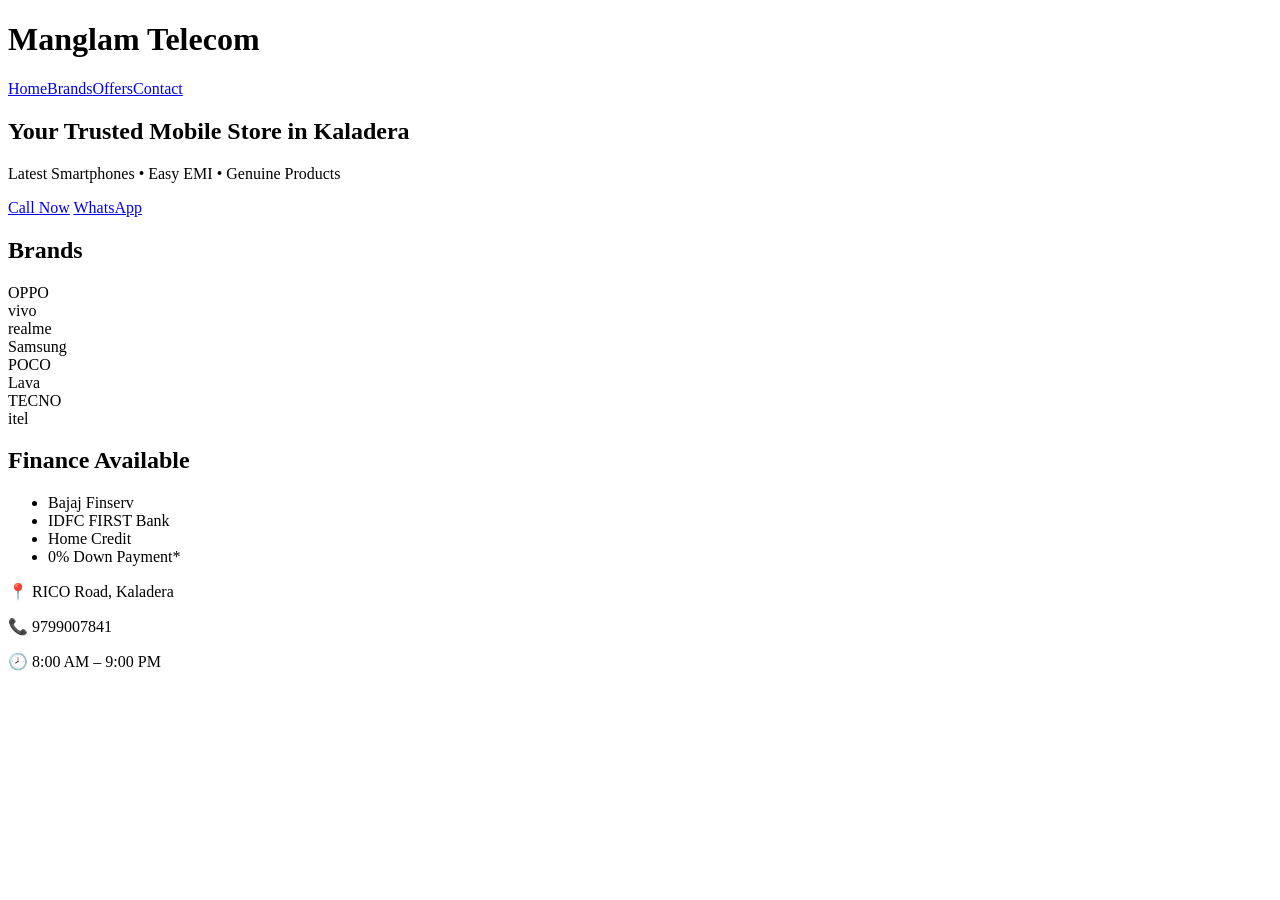
==== index.html @ 3c42e81b "Add files via upload" ====
<!DOCTYPE html>
<html lang="en"><head><meta charset="UTF-8"><meta name="viewport" content="width=device-width,initial-scale=1">
<title>Manglam Telecom</title>
<link rel="stylesheet" href="css/style.css"></head>
<body>
<header><h1>Manglam Telecom</h1>
<nav><a href="#">Home</a><a href="#">Brands</a><a href="#">Offers</a><a href="#">Contact</a></nav>
</header>
<section class="hero">
<h2>Your Trusted Mobile Store in Kaladera</h2>
<p>Latest Smartphones • Easy EMI • Genuine Products</p>
<a class="btn" href="tel:+919799007841">Call Now</a>
<a class="btn wa" href="https://wa.me/919799007841">WhatsApp</a>
</section>

<section>
<h2>Brands</h2>
<div class="grid">
<div>OPPO</div><div>vivo</div><div>realme</div><div>Samsung</div>
<div>POCO</div><div>Lava</div><div>TECNO</div><div>itel</div>
</div>
</section>

<section>
<h2>Finance Available</h2>
<ul>
<li>Bajaj Finserv</li>
<li>IDFC FIRST Bank</li>
<li>Home Credit</li>
<li>0% Down Payment*</li>
</ul>
</section>

<footer>
<p>📍 RICO Road, Kaladera</p>
<p>📞 9799007841</p>
<p>🕗 8:00 AM – 9:00 PM</p>
</footer>
<script src="js/script.js"></script>
</body></html>
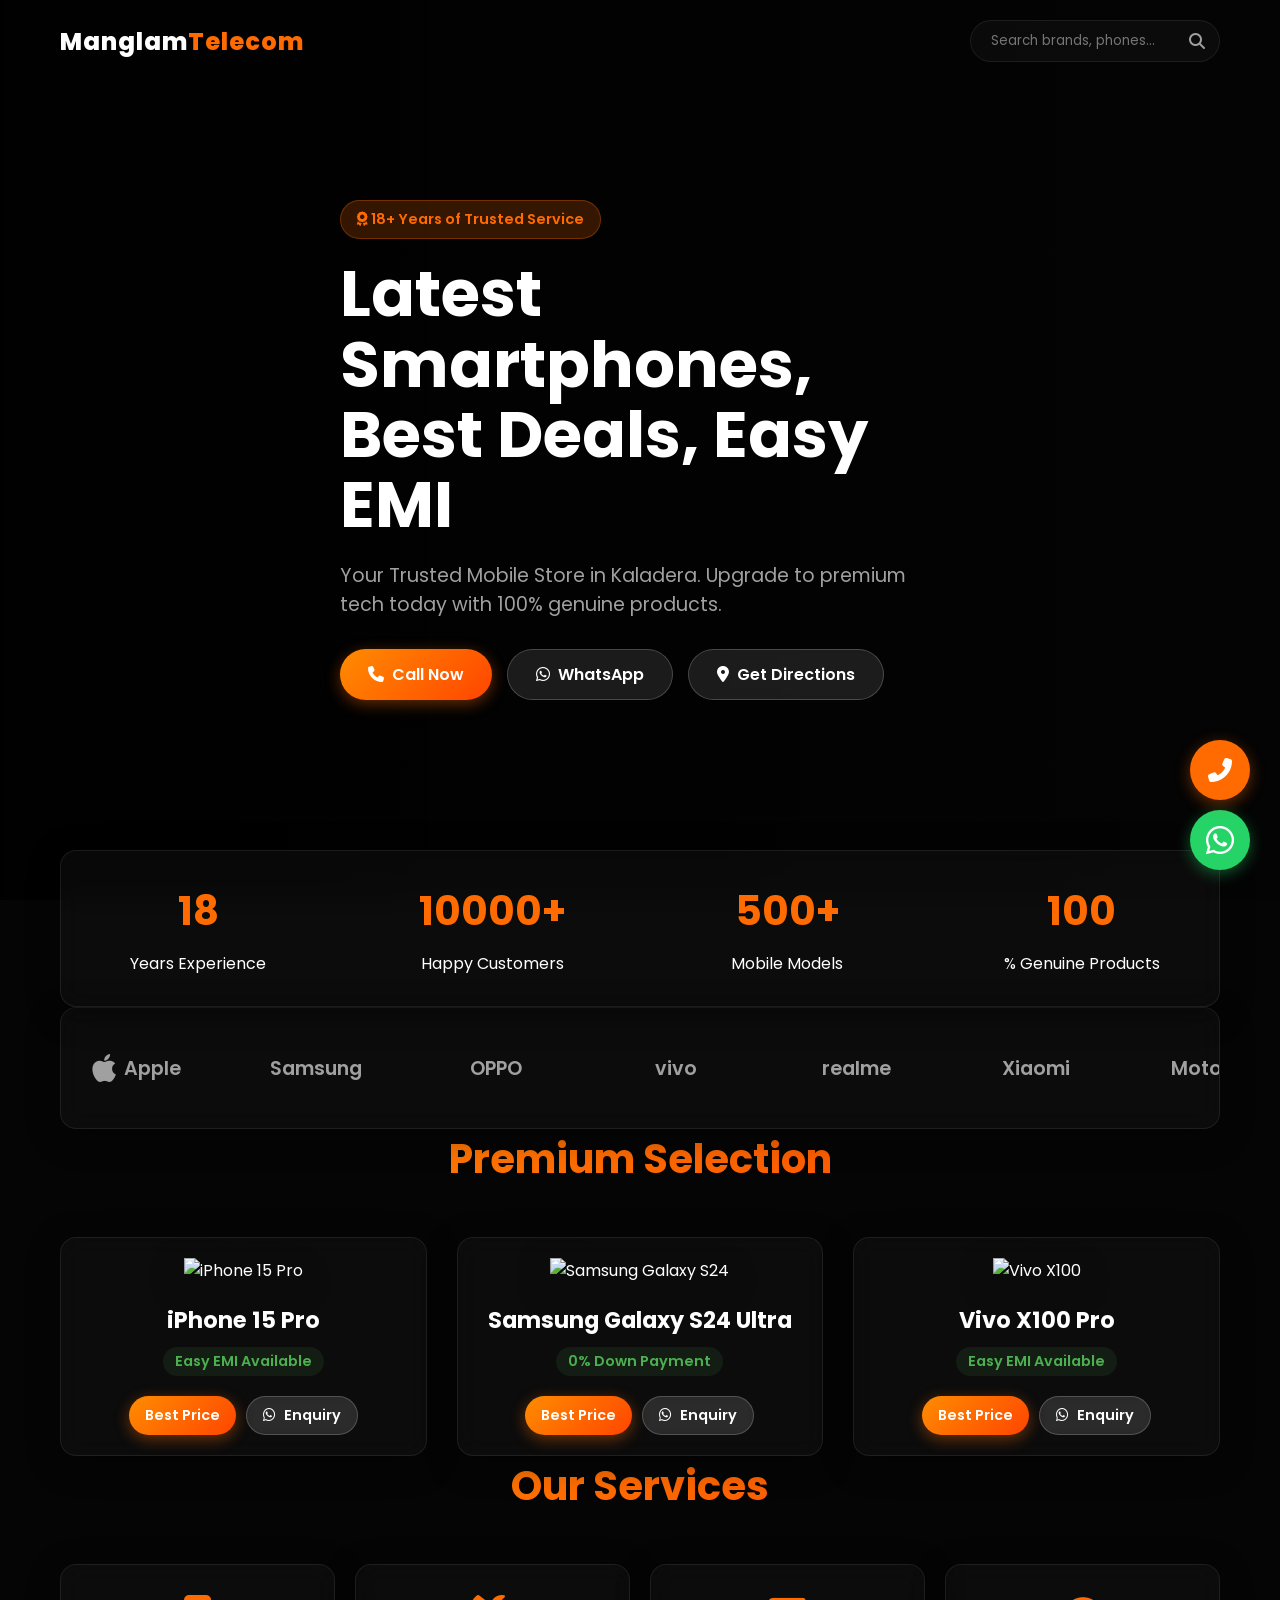
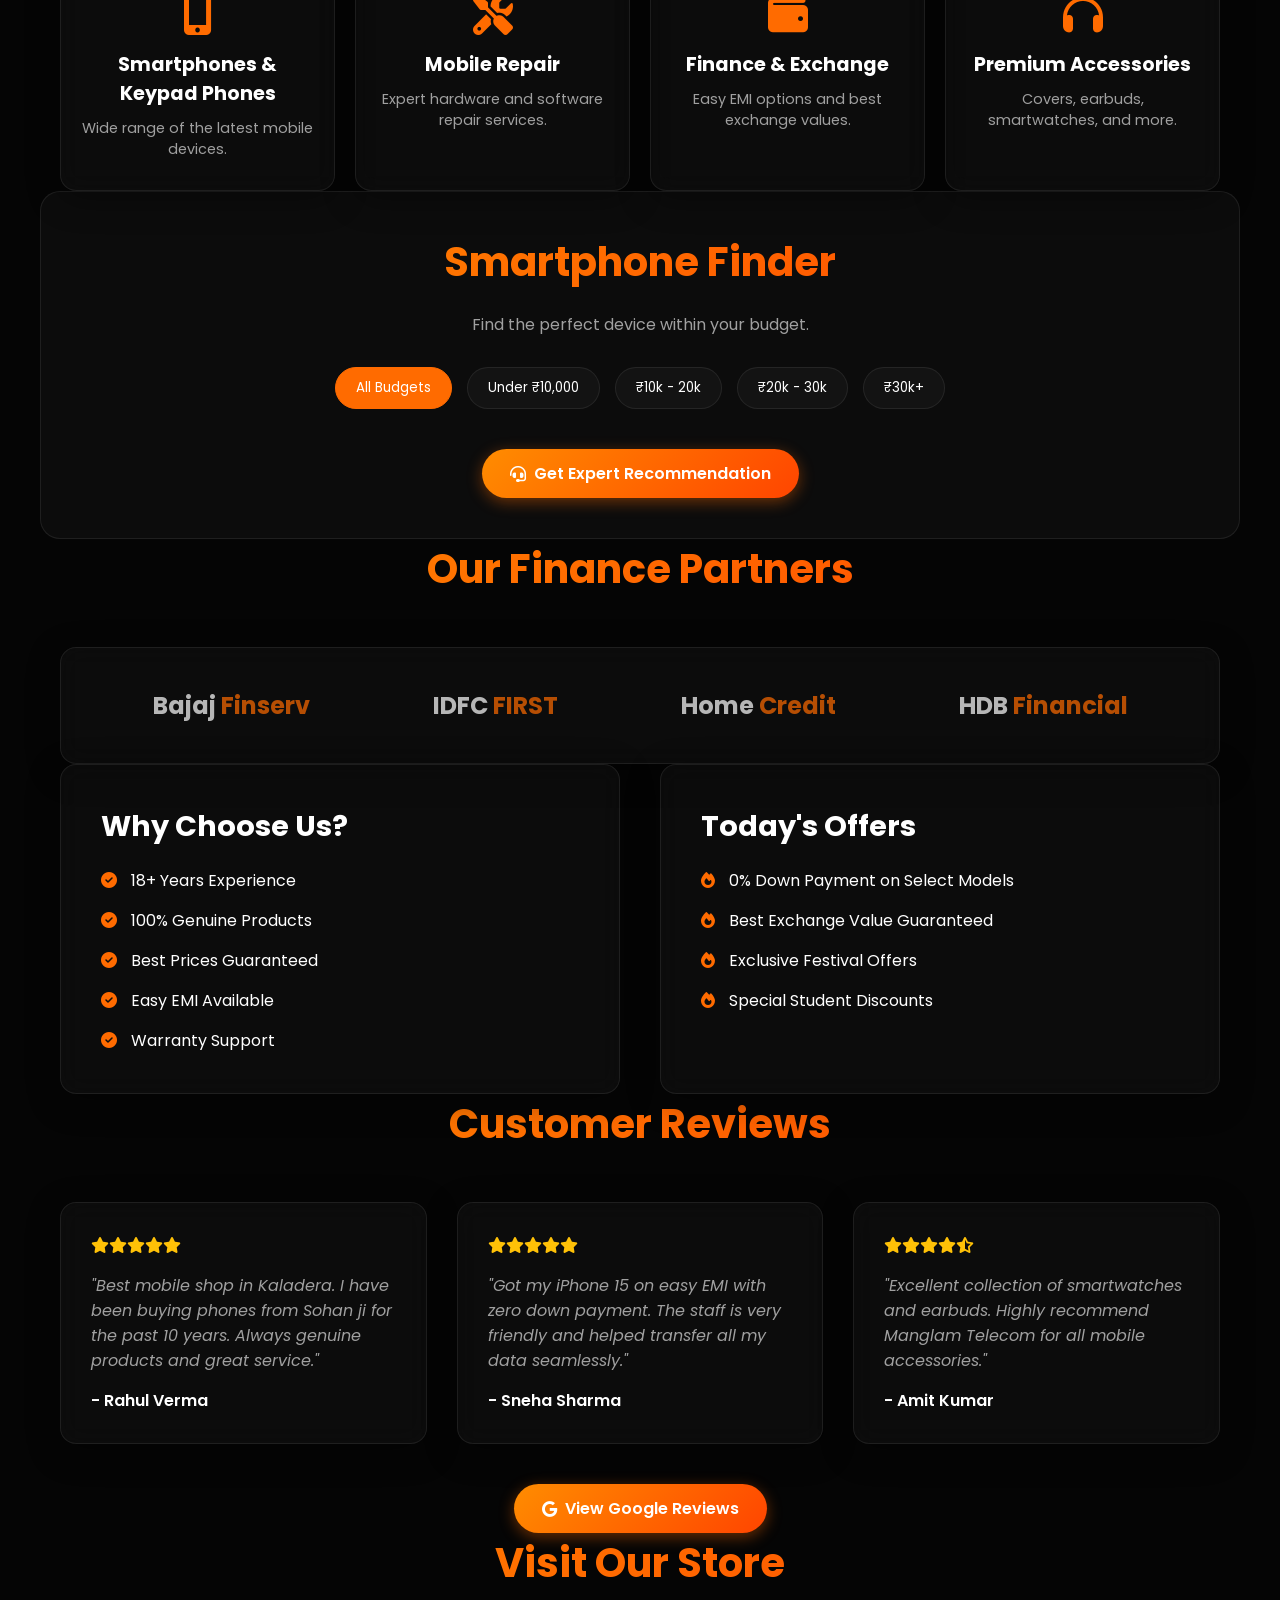
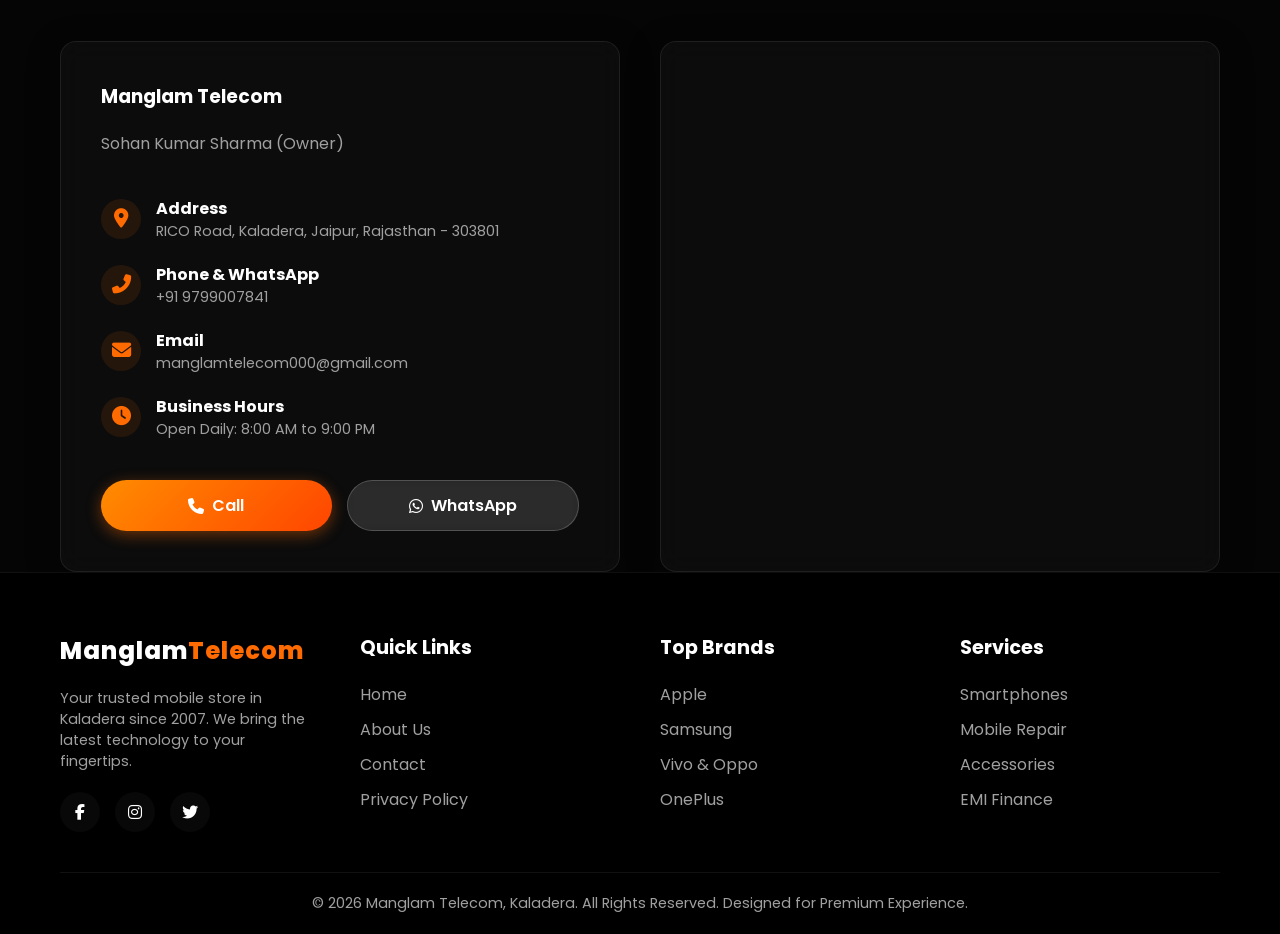
==== commit 8d34ec4a: "Add files via upload" ====
--- a/index.html
+++ b/index.html
@@ -1,40 +1,780 @@
 <!DOCTYPE html>
-<html lang="en"><head><meta charset="UTF-8"><meta name="viewport" content="width=device-width,initial-scale=1">
-<title>Manglam Telecom</title>
-<link rel="stylesheet" href="css/style.css"></head>
+<html lang="en">
+<head>
+    <meta charset="UTF-8">
+    <meta name="viewport" content="width=device-width, initial-scale=1.0">
+    <meta name="description" content="Manglam Telecom - Your Trusted Mobile Store in Kaladera. Serving customers for 18+ years. Get the latest smartphones, best deals, easy EMI, and expert repairs.">
+    <meta name="keywords" content="Mobile Store Kaladera, Manglam Telecom, Buy Phones Jaipur, EMI Mobile Kaladera, Mobile Accessories, Mobile Repair, Sohan Kumar Sharma">
+    <meta name="author" content="Manglam Telecom">
+    <meta property="og:title" content="Manglam Telecom | Premium Mobile Store in Kaladera">
+    <meta property="og:description" content="18+ Years of Trusted Service. Latest Smartphones, Best Deals, Easy EMI.">
+    <meta property="og:type" content="website">
+    
+    <title>Manglam Telecom | Your Trusted Mobile Store in Kaladera</title>
+
+    <!-- Google Fonts -->
+    <link href="https://fonts.googleapis.com/css2?family=Poppins:wght@300;400;500;600;700;800&display=swap" rel="stylesheet">
+    
+    <!-- Font Awesome for Icons -->
+    <link rel="stylesheet" href="https://cdnjs.cloudflare.com/ajax/libs/font-awesome/6.4.0/css/all.min.css">
+
+    <!-- Schema Markup for SEO -->
+    <script type="application/ld+json">
+    {
+      "@context": "https://schema.org",
+      "@type": "MobilePhoneStore",
+      "name": "Manglam Telecom",
+      "image": "",
+      "@id": "",
+      "url": "",
+      "telephone": "+919799007841",
+      "address": {
+        "@type": "PostalAddress",
+        "streetAddress": "RICO Road, Kaladera",
+        "addressLocality": "Jaipur",
+        "addressRegion": "Rajasthan",
+        "postalCode": "303801",
+        "addressCountry": "IN"
+      },
+      "openingHoursSpecification": {
+        "@type": "OpeningHoursSpecification",
+        "dayOfWeek": ["Monday", "Tuesday", "Wednesday", "Thursday", "Friday", "Saturday", "Sunday"],
+        "opens": "08:00",
+        "closes": "21:00"
+      },
+      "founder": "Sohan Kumar Sharma",
+      "foundingDate": "2007"
+    }
+    </script>
+
+    <style>
+        /* CSS Variables */
+        :root {
+            --bg-color: #050505;
+            --bg-gradient: linear-gradient(135deg, #0f0f0f, #050505);
+            --primary: #ff6b00;
+            --primary-gradient: linear-gradient(135deg, #ff8c00, #ff4500);
+            --text-light: #ffffff;
+            --text-muted: #a0a0a0;
+            --glass-bg: rgba(255, 255, 255, 0.03);
+            --glass-border: rgba(255, 255, 255, 0.08);
+            --glass-shadow: 0 8px 32px 0 rgba(0, 0, 0, 0.37);
+            --transition: all 0.3s ease;
+        }
+
+        /* Reset & Base Styles */
+        * {
+            margin: 0;
+            padding: 0;
+            box-sizing: border-box;
+            font-family: 'Poppins', sans-serif;
+            scroll-behavior: smooth;
+        }
+
+        body {
+            background: var(--bg-color);
+            color: var(--text-light);
+            overflow-x: hidden;
+        }
+
+        a { text-decoration: none; color: inherit; }
+        ul { list-style: none; }
+
+        /* Typography */
+        h1, h2, h3 { font-weight: 700; }
+        .section-title {
+            text-align: center;
+            font-size: 2.5rem;
+            margin-bottom: 3rem;
+            background: var(--primary-gradient);
+            -webkit-background-clip: text;
+            -webkit-text-fill-color: transparent;
+        }
+
+        /* Reusable Components */
+        .glass {
+            background: var(--glass-bg);
+            backdrop-filter: blur(12px);
+            -webkit-backdrop-filter: blur(12px);
+            border: 1px solid var(--glass-border);
+            border-radius: 16px;
+            box-shadow: var(--glass-shadow);
+        }
+
+        .btn {
+            display: inline-flex;
+            align-items: center;
+            justify-content: center;
+            gap: 8px;
+            padding: 12px 28px;
+            border-radius: 50px;
+            font-weight: 600;
+            transition: var(--transition);
+            cursor: pointer;
+            border: none;
+            font-size: 1rem;
+        }
+
+        .btn-primary {
+            background: var(--primary-gradient);
+            color: #fff;
+            box-shadow: 0 4px 15px rgba(255, 107, 0, 0.4);
+        }
+
+        .btn-primary:hover {
+            transform: translateY(-2px);
+            box-shadow: 0 6px 20px rgba(255, 107, 0, 0.6);
+        }
+
+        .btn-glass {
+            background: rgba(255,255,255,0.1);
+            color: #fff;
+            border: 1px solid rgba(255,255,255,0.2);
+            backdrop-filter: blur(5px);
+        }
+
+        .btn-glass:hover {
+            background: rgba(255,255,255,0.2);
+        }
+
+        .container {
+            max-width: 1200px;
+            margin: 0 auto;
+            padding: 0 20px;
+        }
+
+        section { padding: 80px 0; }
+
+        /* Loading Screen */
+        #loader {
+            position: fixed;
+            top: 0; left: 0; width: 100%; height: 100%;
+            background: var(--bg-color);
+            display: flex;
+            justify-content: center;
+            align-items: center;
+            z-index: 9999;
+            transition: opacity 0.5s;
+        }
+        .spinner {
+            width: 50px; height: 50px;
+            border: 5px solid rgba(255, 107, 0, 0.2);
+            border-top-color: var(--primary);
+            border-radius: 50%;
+            animation: spin 1s linear infinite;
+        }
+        @keyframes spin { 100% { transform: rotate(360deg); } }
+
+        /* Navigation */
+        header {
+            position: fixed;
+            top: 0; width: 100%;
+            z-index: 1000;
+            transition: var(--transition);
+            padding: 20px 0;
+        }
+        header.scrolled {
+            background: rgba(5, 5, 5, 0.85);
+            backdrop-filter: blur(15px);
+            padding: 15px 0;
+            border-bottom: 1px solid var(--glass-border);
+        }
+        .nav-container {
+            display: flex;
+            justify-content: space-between;
+            align-items: center;
+        }
+        .logo {
+            font-size: 1.5rem;
+            font-weight: 800;
+            letter-spacing: 1px;
+            color: #fff;
+        }
+        .logo span { color: var(--primary); }
+        .search-bar {
+            position: relative;
+            display: flex;
+            align-items: center;
+        }
+        .search-bar input {
+            background: var(--glass-bg);
+            border: 1px solid var(--glass-border);
+            color: #fff;
+            padding: 10px 20px;
+            border-radius: 50px;
+            width: 250px;
+            outline: none;
+        }
+        .search-bar i {
+            position: absolute;
+            right: 15px;
+            color: var(--text-muted);
+        }
+        
+        /* Hero Section */
+        #hero {
+            height: 100vh;
+            display: flex;
+            align-items: center;
+            position: relative;
+            background: url('https://images.unsplash.com/photo-1601784551446-20c9e07cd5d3?ixlib=rb-4.0.3&auto=format&fit=crop&w=1920&q=80') center/cover;
+        }
+        #hero::before {
+            content: '';
+            position: absolute;
+            top: 0; left: 0; width: 100%; height: 100%;
+            background: linear-gradient(90deg, rgba(0,0,0,0.9) 0%, rgba(0,0,0,0.6) 50%, rgba(0,0,0,0.2) 100%);
+        }
+        .hero-content {
+            position: relative;
+            z-index: 10;
+            max-width: 600px;
+        }
+        .badge {
+            display: inline-block;
+            background: rgba(255, 107, 0, 0.2);
+            color: var(--primary);
+            padding: 8px 16px;
+            border-radius: 50px;
+            font-size: 0.9rem;
+            font-weight: 600;
+            margin-bottom: 20px;
+            border: 1px solid rgba(255, 107, 0, 0.3);
+        }
+        .hero-content h1 {
+            font-size: 4rem;
+            line-height: 1.1;
+            margin-bottom: 20px;
+        }
+        .hero-content p {
+            font-size: 1.2rem;
+            color: var(--text-muted);
+            margin-bottom: 30px;
+        }
+        .hero-buttons { display: flex; gap: 15px; flex-wrap: wrap; }
+
+        /* Stats Section */
+        .stats-grid {
+            display: grid;
+            grid-template-columns: repeat(auto-fit, minmax(200px, 1fr));
+            gap: 20px;
+            margin-top: -50px;
+            position: relative;
+            z-index: 20;
+        }
+        .stat-card {
+            padding: 30px;
+            text-align: center;
+        }
+        .stat-card h3 {
+            font-size: 2.5rem;
+            color: var(--primary);
+            margin-bottom: 10px;
+        }
+        .stat-card p { font-size: 1rem; color: var(--text-light); }
+
+        /* Brands Section */
+        .brands-scroll {
+            display: flex;
+            overflow-x: auto;
+            gap: 30px;
+            padding: 20px 0;
+            scrollbar-width: none;
+        }
+        .brands-scroll::-webkit-scrollbar { display: none; }
+        .brand-item {
+            min-width: 150px;
+            height: 80px;
+            display: flex;
+            align-items: center;
+            justify-content: center;
+            font-size: 1.2rem;
+            font-weight: 600;
+            color: var(--text-muted);
+            transition: var(--transition);
+        }
+        .brand-item:hover { color: var(--primary); transform: scale(1.1); }
+
+        /* Featured Smartphones */
+        .product-grid {
+            display: grid;
+            grid-template-columns: repeat(auto-fit, minmax(280px, 1fr));
+            gap: 30px;
+        }
+        .product-card {
+            padding: 20px;
+            text-align: center;
+            transition: var(--transition);
+        }
+        .product-card:hover { transform: translateY(-10px); }
+        .product-img {
+            width: 100%;
+            height: 250px;
+            object-fit: contain;
+            margin-bottom: 20px;
+            filter: drop-shadow(0 10px 15px rgba(0,0,0,0.5));
+        }
+        .product-card h3 { font-size: 1.4rem; margin-bottom: 10px; }
+        .emi-badge {
+            color: #4caf50; font-size: 0.9rem; font-weight: 600;
+            background: rgba(76, 175, 80, 0.1);
+            padding: 4px 12px; border-radius: 50px; display: inline-block;
+            margin-bottom: 20px;
+        }
+        .product-actions { display: flex; gap: 10px; justify-content: center; }
+
+        /* General Grids (Accessories, Services, Offers, Why Us) */
+        .grid-4 { display: grid; grid-template-columns: repeat(auto-fit, minmax(250px, 1fr)); gap: 20px; }
+        .icon-card { padding: 30px 20px; text-align: center; }
+        .icon-card i { font-size: 2.5rem; color: var(--primary); margin-bottom: 15px; }
+        .icon-card h4 { font-size: 1.2rem; margin-bottom: 10px; }
+
+        /* Finance Partners */
+        .finance-logos { display: flex; justify-content: space-around; flex-wrap: wrap; gap: 20px; }
+        .finance-item { font-size: 1.5rem; font-weight: 700; color: #fff; opacity: 0.7; }
+        .finance-item span { color: var(--primary); }
+
+        /* Reviews */
+        .reviews-grid { display: grid; grid-template-columns: repeat(auto-fit, minmax(300px, 1fr)); gap: 30px; }
+        .review-card { padding: 30px; }
+        .stars { color: #ffc107; margin-bottom: 15px; }
+        .review-text { font-style: italic; color: var(--text-muted); margin-bottom: 15px; }
+        .reviewer { font-weight: 600; }
+
+        /* Smartphone Finder */
+        .finder-filters { display: flex; justify-content: center; gap: 15px; flex-wrap: wrap; margin-bottom: 40px; }
+        .filter-btn { padding: 10px 20px; border-radius: 50px; background: var(--glass-bg); border: 1px solid var(--glass-border); color: #fff; cursor: pointer; transition: var(--transition); }
+        .filter-btn:hover, .filter-btn.active { background: var(--primary); border-color: var(--primary); }
+
+        /* Contact & Map */
+        .contact-grid { display: grid; grid-template-columns: 1fr 1fr; gap: 40px; }
+        @media (max-width: 768px) { .contact-grid { grid-template-columns: 1fr; } }
+        .contact-info { display: flex; flex-direction: column; gap: 20px; }
+        .contact-item { display: flex; align-items: center; gap: 15px; }
+        .contact-item i { width: 40px; height: 40px; background: rgba(255,107,0,0.1); color: var(--primary); display: flex; align-items: center; justify-content: center; border-radius: 50%; font-size: 1.2rem; }
+        .map-container iframe { width: 100%; height: 100%; min-height: 300px; border-radius: 16px; border: none; }
+
+        /* Footer */
+        footer { background: #000; padding: 60px 0 20px; border-top: 1px solid #111; }
+        .footer-grid { display: grid; grid-template-columns: repeat(auto-fit, minmax(200px, 1fr)); gap: 40px; margin-bottom: 40px; }
+        .footer-col h4 { color: #fff; margin-bottom: 20px; font-size: 1.2rem; }
+        .footer-col ul { display: flex; flex-direction: column; gap: 10px; }
+        .footer-col ul li a { color: var(--text-muted); transition: var(--transition); }
+        .footer-col ul li a:hover { color: var(--primary); padding-left: 5px; }
+        .social-links { display: flex; gap: 15px; margin-top: 20px; }
+        .social-links a { width: 40px; height: 40px; border-radius: 50%; background: var(--glass-bg); display: flex; align-items: center; justify-content: center; transition: var(--transition); }
+        .social-links a:hover { background: var(--primary); color: #fff; }
+        .footer-bottom { text-align: center; color: var(--text-muted); padding-top: 20px; border-top: 1px solid #111; font-size: 0.9rem; }
+
+        /* Floating Buttons */
+        .floating-wa { position: fixed; bottom: 30px; right: 30px; background: #25D366; color: white; width: 60px; height: 60px; border-radius: 50%; display: flex; align-items: center; justify-content: center; font-size: 2rem; box-shadow: 0 4px 15px rgba(37, 211, 102, 0.4); z-index: 1000; transition: var(--transition); }
+        .floating-wa:hover { transform: scale(1.1); }
+        .floating-call { position: fixed; bottom: 100px; right: 30px; background: var(--primary); color: white; width: 60px; height: 60px; border-radius: 50%; display: flex; align-items: center; justify-content: center; font-size: 1.5rem; box-shadow: 0 4px 15px rgba(255, 107, 0, 0.4); z-index: 1000; transition: var(--transition); }
+        .floating-call:hover { transform: scale(1.1); }
+        .back-to-top { position: fixed; bottom: 30px; left: 30px; background: var(--glass-bg); backdrop-filter: blur(5px); border: 1px solid var(--glass-border); width: 50px; height: 50px; border-radius: 50%; display: flex; align-items: center; justify-content: center; color: #fff; cursor: pointer; z-index: 1000; opacity: 0; pointer-events: none; transition: var(--transition); }
+        .back-to-top.visible { opacity: 1; pointer-events: all; }
+
+        /* Responsive */
+        @media (max-width: 768px) {
+            .hero-content h1 { font-size: 2.5rem; }
+            .section-title { font-size: 2rem; }
+            .search-bar { display: none; }
+        }
+    </style>
+</head>
 <body>
-<header><h1>Manglam Telecom</h1>
-<nav><a href="#">Home</a><a href="#">Brands</a><a href="#">Offers</a><a href="#">Contact</a></nav>
-</header>
-<section class="hero">
-<h2>Your Trusted Mobile Store in Kaladera</h2>
-<p>Latest Smartphones • Easy EMI • Genuine Products</p>
-<a class="btn" href="tel:+919799007841">Call Now</a>
-<a class="btn wa" href="https://wa.me/919799007841">WhatsApp</a>
-</section>
-
-<section>
-<h2>Brands</h2>
-<div class="grid">
-<div>OPPO</div><div>vivo</div><div>realme</div><div>Samsung</div>
-<div>POCO</div><div>Lava</div><div>TECNO</div><div>itel</div>
-</div>
-</section>
-
-<section>
-<h2>Finance Available</h2>
-<ul>
-<li>Bajaj Finserv</li>
-<li>IDFC FIRST Bank</li>
-<li>Home Credit</li>
-<li>0% Down Payment*</li>
-</ul>
-</section>
-
-<footer>
-<p>📍 RICO Road, Kaladera</p>
-<p>📞 9799007841</p>
-<p>🕗 8:00 AM – 9:00 PM</p>
-</footer>
-<script src="js/script.js"></script>
-</body></html>+
+    <!-- Loading Screen -->
+    <div id="loader">
+        <div class="spinner"></div>
+    </div>
+
+    <!-- Navigation -->
+    <header id="header">
+        <div class="container nav-container">
+            <a href="#" class="logo">Manglam<span>Telecom</span></a>
+            <div class="search-bar">
+                <input type="text" placeholder="Search brands, phones...">
+                <i class="fas fa-search"></i>
+            </div>
+        </div>
+    </header>
+
+    <!-- Hero Section -->
+    <section id="hero">
+        <div class="container">
+            <div class="hero-content">
+                <div class="badge"><i class="fas fa-award"></i> 18+ Years of Trusted Service</div>
+                <h1>Latest Smartphones, Best Deals, Easy EMI</h1>
+                <p>Your Trusted Mobile Store in Kaladera. Upgrade to premium tech today with 100% genuine products.</p>
+                <div class="hero-buttons">
+                    <a href="tel:+919799007841" class="btn btn-primary"><i class="fas fa-phone"></i> Call Now</a>
+                    <a href="https://wa.me/919799007841" target="_blank" class="btn btn-glass"><i class="fab fa-whatsapp"></i> WhatsApp</a>
+                    <a href="#contact" class="btn btn-glass"><i class="fas fa-map-marker-alt"></i> Get Directions</a>
+                </div>
+            </div>
+        </div>
+    </section>
+
+    <!-- Statistics -->
+    <div class="container">
+        <div class="stats-grid glass">
+            <div class="stat-card">
+                <h3 class="counter" data-target="18">0</h3>
+                <p>Years Experience</p>
+            </div>
+            <div class="stat-card">
+                <h3 class="counter" data-target="10000">0</h3>
+                <p>Happy Customers</p>
+            </div>
+            <div class="stat-card">
+                <h3 class="counter" data-target="500">0</h3>
+                <p>Mobile Models</p>
+            </div>
+            <div class="stat-card">
+                <h3 class="counter" data-target="100">0</h3>
+                <p>% Genuine Products</p>
+            </div>
+        </div>
+    </div>
+
+    <!-- Brands -->
+    <section class="container">
+        <div class="brands-scroll glass">
+            <div class="brand-item"><i class="fab fa-apple" style="font-size: 2rem; margin-right: 8px;"></i> Apple</div>
+            <div class="brand-item">Samsung</div>
+            <div class="brand-item">OPPO</div>
+            <div class="brand-item">vivo</div>
+            <div class="brand-item">realme</div>
+            <div class="brand-item">Xiaomi</div>
+            <div class="brand-item">Motorola</div>
+            <div class="brand-item">POCO</div>
+            <div class="brand-item">TECNO</div>
+            <div class="brand-item">Lava</div>
+            <div class="brand-item">Infinix</div>
+            <div class="brand-item">Nokia</div>
+        </div>
+    </section>
+
+    <!-- Featured Smartphones -->
+    <section class="container">
+        <h2 class="section-title">Premium Selection</h2>
+        <div class="product-grid">
+            <!-- Product 1 -->
+            <div class="product-card glass">
+                <img src="https://images.unsplash.com/photo-1592750475338-74b7b21085ab?auto=format&fit=crop&w=500&q=80" alt="iPhone 15 Pro" class="product-img">
+                <h3>iPhone 15 Pro</h3>
+                <div class="emi-badge">Easy EMI Available</div>
+                <div class="product-actions">
+                    <a href="tel:+919799007841" class="btn btn-primary" style="padding: 8px 16px; font-size: 0.9rem;">Best Price</a>
+                    <a href="https://wa.me/919799007841?text=Hi,%20I%20want%20to%20know%20the%20price%20of%20iPhone%2015%20Pro" target="_blank" class="btn btn-glass" style="padding: 8px 16px; font-size: 0.9rem;"><i class="fab fa-whatsapp"></i> Enquiry</a>
+                </div>
+            </div>
+            <!-- Product 2 -->
+            <div class="product-card glass">
+                <img src="https://images.unsplash.com/photo-1610945265064-0e34e5519bbf?auto=format&fit=crop&w=500&q=80" alt="Samsung Galaxy S24" class="product-img">
+                <h3>Samsung Galaxy S24 Ultra</h3>
+                <div class="emi-badge">0% Down Payment</div>
+                <div class="product-actions">
+                    <a href="tel:+919799007841" class="btn btn-primary" style="padding: 8px 16px; font-size: 0.9rem;">Best Price</a>
+                    <a href="https://wa.me/919799007841" target="_blank" class="btn btn-glass" style="padding: 8px 16px; font-size: 0.9rem;"><i class="fab fa-whatsapp"></i> Enquiry</a>
+                </div>
+            </div>
+            <!-- Product 3 -->
+            <div class="product-card glass">
+                <img src="https://images.unsplash.com/photo-1621330396167-a41436214151?auto=format&fit=crop&w=500&q=80" alt="Vivo X100" class="product-img">
+                <h3>Vivo X100 Pro</h3>
+                <div class="emi-badge">Easy EMI Available</div>
+                <div class="product-actions">
+                    <a href="tel:+919799007841" class="btn btn-primary" style="padding: 8px 16px; font-size: 0.9rem;">Best Price</a>
+                    <a href="https://wa.me/919799007841" target="_blank" class="btn btn-glass" style="padding: 8px 16px; font-size: 0.9rem;"><i class="fab fa-whatsapp"></i> Enquiry</a>
+                </div>
+            </div>
+        </div>
+    </section>
+
+    <!-- Services -->
+    <section class="container">
+        <h2 class="section-title">Our Services</h2>
+        <div class="grid-4">
+            <div class="icon-card glass">
+                <i class="fas fa-mobile-alt"></i>
+                <h4>Smartphones & Keypad Phones</h4>
+                <p style="font-size: 0.9rem; color: var(--text-muted);">Wide range of the latest mobile devices.</p>
+            </div>
+            <div class="icon-card glass">
+                <i class="fas fa-tools"></i>
+                <h4>Mobile Repair</h4>
+                <p style="font-size: 0.9rem; color: var(--text-muted);">Expert hardware and software repair services.</p>
+            </div>
+            <div class="icon-card glass">
+                <i class="fas fa-wallet"></i>
+                <h4>Finance & Exchange</h4>
+                <p style="font-size: 0.9rem; color: var(--text-muted);">Easy EMI options and best exchange values.</p>
+            </div>
+            <div class="icon-card glass">
+                <i class="fas fa-headphones"></i>
+                <h4>Premium Accessories</h4>
+                <p style="font-size: 0.9rem; color: var(--text-muted);">Covers, earbuds, smartwatches, and more.</p>
+            </div>
+        </div>
+    </section>
+
+    <!-- Smartphone Finder -->
+    <section class="container" style="background: var(--glass-bg); padding: 40px; border-radius: 20px; border: 1px solid var(--glass-border);">
+        <h2 class="section-title" style="margin-bottom: 20px;">Smartphone Finder</h2>
+        <p style="text-align: center; margin-bottom: 30px; color: var(--text-muted);">Find the perfect device within your budget.</p>
+        <div class="finder-filters">
+            <button class="filter-btn active">All Budgets</button>
+            <button class="filter-btn">Under ₹10,000</button>
+            <button class="filter-btn">₹10k - 20k</button>
+            <button class="filter-btn">₹20k - 30k</button>
+            <button class="filter-btn">₹30k+</button>
+        </div>
+        <div style="text-align: center;">
+            <a href="tel:+919799007841" class="btn btn-primary"><i class="fas fa-headset"></i> Get Expert Recommendation</a>
+        </div>
+    </section>
+
+    <!-- Finance Partners -->
+    <section class="container">
+        <h2 class="section-title">Our Finance Partners</h2>
+        <div class="finance-logos glass" style="padding: 40px;">
+            <div class="finance-item">Bajaj <span>Finserv</span></div>
+            <div class="finance-item">IDFC <span>FIRST</span></div>
+            <div class="finance-item">Home <span>Credit</span></div>
+            <div class="finance-item">HDB <span>Financial</span></div>
+        </div>
+    </section>
+
+    <!-- Why Choose Us & Today's Offers -->
+    <section class="container">
+        <div class="contact-grid">
+            <div class="glass" style="padding: 40px;">
+                <h3 style="font-size: 1.8rem; margin-bottom: 20px;">Why Choose Us?</h3>
+                <ul style="display: flex; flex-direction: column; gap: 15px;">
+                    <li><i class="fas fa-check-circle" style="color: var(--primary); margin-right: 10px;"></i> 18+ Years Experience</li>
+                    <li><i class="fas fa-check-circle" style="color: var(--primary); margin-right: 10px;"></i> 100% Genuine Products</li>
+                    <li><i class="fas fa-check-circle" style="color: var(--primary); margin-right: 10px;"></i> Best Prices Guaranteed</li>
+                    <li><i class="fas fa-check-circle" style="color: var(--primary); margin-right: 10px;"></i> Easy EMI Available</li>
+                    <li><i class="fas fa-check-circle" style="color: var(--primary); margin-right: 10px;"></i> Warranty Support</li>
+                </ul>
+            </div>
+            <div class="glass" style="padding: 40px;">
+                <h3 style="font-size: 1.8rem; margin-bottom: 20px;">Today's Offers</h3>
+                <ul style="display: flex; flex-direction: column; gap: 15px;">
+                    <li><i class="fas fa-fire" style="color: var(--primary); margin-right: 10px;"></i> 0% Down Payment on Select Models</li>
+                    <li><i class="fas fa-fire" style="color: var(--primary); margin-right: 10px;"></i> Best Exchange Value Guaranteed</li>
+                    <li><i class="fas fa-fire" style="color: var(--primary); margin-right: 10px;"></i> Exclusive Festival Offers</li>
+                    <li><i class="fas fa-fire" style="color: var(--primary); margin-right: 10px;"></i> Special Student Discounts</li>
+                </ul>
+            </div>
+        </div>
+    </section>
+
+    <!-- Customer Reviews -->
+    <section class="container">
+        <h2 class="section-title">Customer Reviews</h2>
+        <div class="reviews-grid">
+            <div class="review-card glass">
+                <div class="stars">
+                    <i class="fas fa-star"></i><i class="fas fa-star"></i><i class="fas fa-star"></i><i class="fas fa-star"></i><i class="fas fa-star"></i>
+                </div>
+                <p class="review-text">"Best mobile shop in Kaladera. I have been buying phones from Sohan ji for the past 10 years. Always genuine products and great service."</p>
+                <p class="reviewer">- Rahul Verma</p>
+            </div>
+            <div class="review-card glass">
+                <div class="stars">
+                    <i class="fas fa-star"></i><i class="fas fa-star"></i><i class="fas fa-star"></i><i class="fas fa-star"></i><i class="fas fa-star"></i>
+                </div>
+                <p class="review-text">"Got my iPhone 15 on easy EMI with zero down payment. The staff is very friendly and helped transfer all my data seamlessly."</p>
+                <p class="reviewer">- Sneha Sharma</p>
+            </div>
+            <div class="review-card glass">
+                <div class="stars">
+                    <i class="fas fa-star"></i><i class="fas fa-star"></i><i class="fas fa-star"></i><i class="fas fa-star"></i><i class="fas fa-star-half-alt"></i>
+                </div>
+                <p class="review-text">"Excellent collection of smartwatches and earbuds. Highly recommend Manglam Telecom for all mobile accessories."</p>
+                <p class="reviewer">- Amit Kumar</p>
+            </div>
+        </div>
+        <div style="text-align: center; margin-top: 40px;">
+            <a href="#" class="btn btn-primary"><i class="fab fa-google"></i> View Google Reviews</a>
+        </div>
+    </section>
+
+    <!-- Contact & Map Section -->
+    <section id="contact" class="container">
+        <h2 class="section-title">Visit Our Store</h2>
+        <div class="contact-grid">
+            <div class="contact-info glass" style="padding: 40px;">
+                <h3>Manglam Telecom</h3>
+                <p style="color: var(--text-muted); margin-bottom: 20px;">Sohan Kumar Sharma (Owner)</p>
+                
+                <div class="contact-item">
+                    <i class="fas fa-map-marker-alt"></i>
+                    <div>
+                        <strong>Address</strong>
+                        <p style="color: var(--text-muted); font-size: 0.9rem;">RICO Road, Kaladera, Jaipur, Rajasthan - 303801</p>
+                    </div>
+                </div>
+                <div class="contact-item">
+                    <i class="fas fa-phone-alt"></i>
+                    <div>
+                        <strong>Phone & WhatsApp</strong>
+                        <p style="color: var(--text-muted); font-size: 0.9rem;">+91 9799007841</p>
+                    </div>
+                </div>
+                <div class="contact-item">
+                    <i class="fas fa-envelope"></i>
+                    <div>
+                        <strong>Email</strong>
+                        <p style="color: var(--text-muted); font-size: 0.9rem;">manglamtelecom000@gmail.com</p>
+                    </div>
+                </div>
+                <div class="contact-item">
+                    <i class="fas fa-clock"></i>
+                    <div>
+                        <strong>Business Hours</strong>
+                        <p style="color: var(--text-muted); font-size: 0.9rem;">Open Daily: 8:00 AM to 9:00 PM</p>
+                    </div>
+                </div>
+                <div style="margin-top: 20px; display: flex; gap: 15px;">
+                    <a href="tel:+919799007841" class="btn btn-primary" style="flex: 1;"><i class="fas fa-phone"></i> Call</a>
+                    <a href="https://wa.me/919799007841" target="_blank" class="btn btn-glass" style="flex: 1;"><i class="fab fa-whatsapp"></i> WhatsApp</a>
+                </div>
+            </div>
+            <div class="map-container glass" style="padding: 10px;">
+                <!-- Embedded Google Map -->
+                <iframe src="https://www.google.com/maps/embed?pb=!1m18!1m12!1m3!1d14210.601550570371!2d75.6436!3d27.1355!2m3!1f0!2f0!3f0!3m2!1i1024!2i768!4f13.1!3m3!1m2!1s0x0%3A0x0!2zMjfCsDA4JzA3LjgiTiA3NcKwMzgnMzcuMCJF!5e0!3m2!1sen!2sin!4v1620000000000!5m2!1sen!2sin" allowfullscreen="" loading="lazy"></iframe>
+            </div>
+        </div>
+    </section>
+
+    <!-- Footer -->
+    <footer>
+        <div class="container">
+            <div class="footer-grid">
+                <div class="footer-col">
+                    <a href="#" class="logo" style="display: block; margin-bottom: 20px;">Manglam<span>Telecom</span></a>
+                    <p style="color: var(--text-muted); font-size: 0.9rem;">Your trusted mobile store in Kaladera since 2007. We bring the latest technology to your fingertips.</p>
+                    <div class="social-links">
+                        <a href="#"><i class="fab fa-facebook-f"></i></a>
+                        <a href="#"><i class="fab fa-instagram"></i></a>
+                        <a href="#"><i class="fab fa-twitter"></i></a>
+                    </div>
+                </div>
+                <div class="footer-col">
+                    <h4>Quick Links</h4>
+                    <ul>
+                        <li><a href="#hero">Home</a></li>
+                        <li><a href="#contact">About Us</a></li>
+                        <li><a href="#contact">Contact</a></li>
+                        <li><a href="#">Privacy Policy</a></li>
+                    </ul>
+                </div>
+                <div class="footer-col">
+                    <h4>Top Brands</h4>
+                    <ul>
+                        <li><a href="#">Apple</a></li>
+                        <li><a href="#">Samsung</a></li>
+                        <li><a href="#">Vivo & Oppo</a></li>
+                        <li><a href="#">OnePlus</a></li>
+                    </ul>
+                </div>
+                <div class="footer-col">
+                    <h4>Services</h4>
+                    <ul>
+                        <li><a href="#">Smartphones</a></li>
+                        <li><a href="#">Mobile Repair</a></li>
+                        <li><a href="#">Accessories</a></li>
+                        <li><a href="#">EMI Finance</a></li>
+                    </ul>
+                </div>
+            </div>
+            <div class="footer-bottom">
+                <p>© 2026 Manglam Telecom, Kaladera. All Rights Reserved. Designed for Premium Experience.</p>
+            </div>
+        </div>
+    </footer>
+
+    <!-- Floating Buttons -->
+    <a href="https://wa.me/919799007841" target="_blank" class="floating-wa"><i class="fab fa-whatsapp"></i></a>
+    <a href="tel:+919799007841" class="floating-call"><i class="fas fa-phone-alt"></i></a>
+    
+    <div class="back-to-top" id="backToTop"><i class="fas fa-arrow-up"></i></div>
+
+    <!-- JavaScript -->
+    <script>
+        // Loading Screen
+        window.addEventListener('load', () => {
+            const loader = document.getElementById('loader');
+            setTimeout(() => {
+                loader.style.opacity = '0';
+                setTimeout(() => loader.style.display = 'none', 500);
+            }, 800);
+        });
+
+        // Sticky Header & Back to Top
+        const header = document.getElementById('header');
+        const backToTop = document.getElementById('backToTop');
+        
+        window.addEventListener('scroll', () => {
+            if (window.scrollY > 50) {
+                header.classList.add('scrolled');
+                backToTop.classList.add('visible');
+            } else {
+                header.classList.remove('scrolled');
+                backToTop.classList.remove('visible');
+            }
+        });
+
+        // Back to top click
+        backToTop.addEventListener('click', () => {
+            window.scrollTo({ top: 0, behavior: 'smooth' });
+        });
+
+        // Animated Counters
+        const counters = document.querySelectorAll('.counter');
+        const speed = 200; 
+
+        const animateCounters = () => {
+            counters.forEach(counter => {
+                const target = +counter.getAttribute('data-target');
+                const count = +counter.innerText;
+                const inc = target / speed;
+
+                if (count < target) {
+                    counter.innerText = Math.ceil(count + inc);
+                    setTimeout(animateCounters, 10);
+                } else {
+                    counter.innerText = target + (target > 100 ? '+' : '');
+                }
+            });
+        }
+
+        // Intersection Observer for Counters (animate when in view)
+        const observer = new IntersectionObserver((entries) => {
+            entries.forEach(entry => {
+                if(entry.isIntersecting) {
+                    animateCounters();
+                    observer.unobserve(entry.target);
+                }
+            });
+        }, { threshold: 0.5 });
+
+        document.querySelector('.stats-grid').querySelectorAll('.stat-card').forEach(card => {
+            observer.observe(card);
+        });
+
+        // Smart Phone Finder Active Button Toggle
+        const filterBtns = document.querySelectorAll('.filter-btn');
+        filterBtns.forEach(btn => {
+            btn.addEventListener('click', () => {
+                filterBtns.forEach(b => b.classList.remove('active'));
+                btn.classList.add('active');
+            });
+        });
+    </script>
+</body>
+</html>
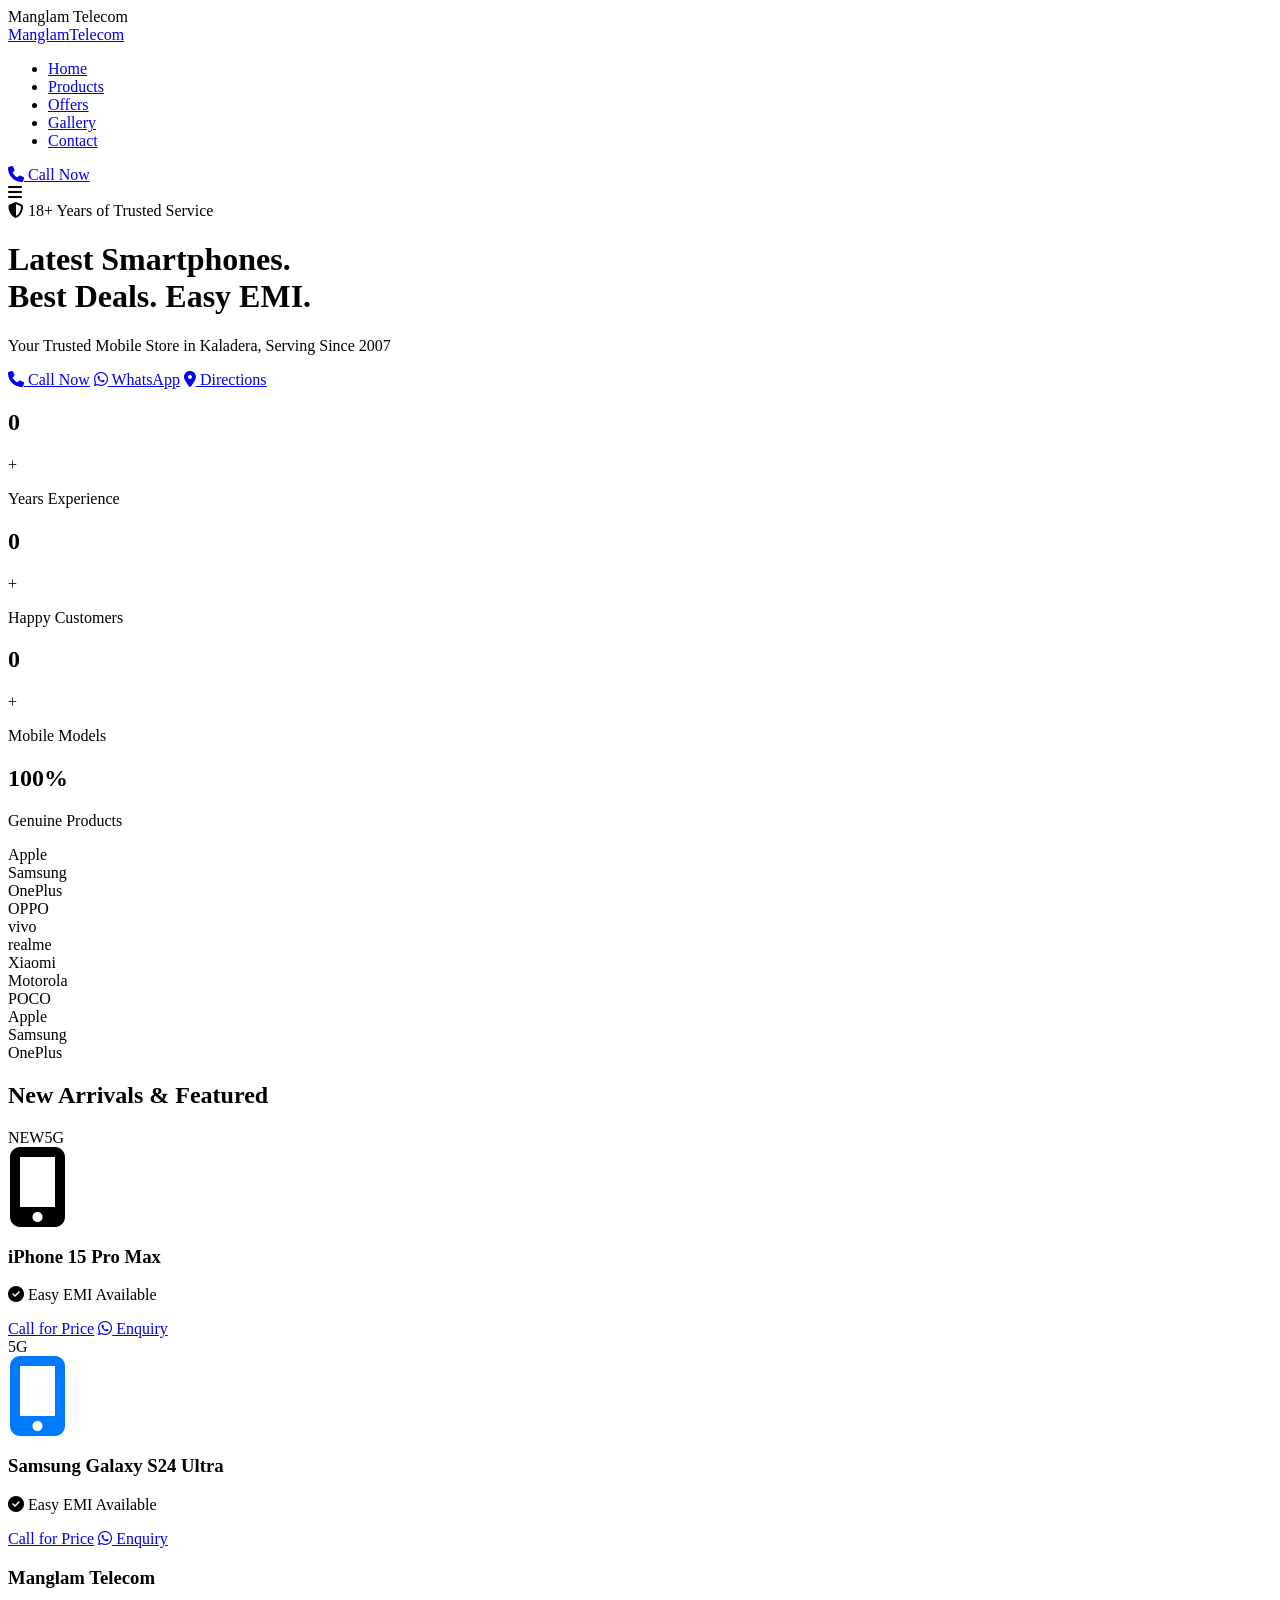
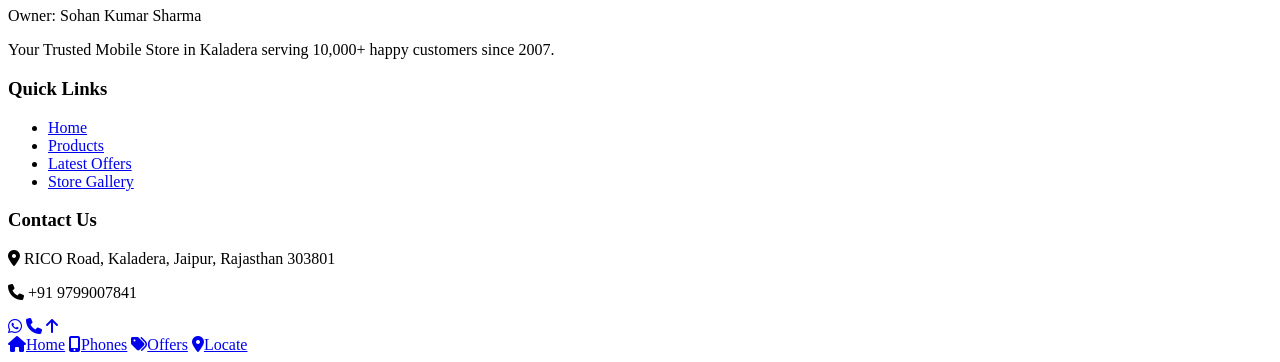
==== commit e6ee9ed9: "Add files via upload" ====
--- a/index.html
+++ b/index.html
@@ -3,778 +3,135 @@
 <head>
     <meta charset="UTF-8">
     <meta name="viewport" content="width=device-width, initial-scale=1.0">
-    <meta name="description" content="Manglam Telecom - Your Trusted Mobile Store in Kaladera. Serving customers for 18+ years. Get the latest smartphones, best deals, easy EMI, and expert repairs.">
-    <meta name="keywords" content="Mobile Store Kaladera, Manglam Telecom, Buy Phones Jaipur, EMI Mobile Kaladera, Mobile Accessories, Mobile Repair, Sohan Kumar Sharma">
-    <meta name="author" content="Manglam Telecom">
-    <meta property="og:title" content="Manglam Telecom | Premium Mobile Store in Kaladera">
-    <meta property="og:description" content="18+ Years of Trusted Service. Latest Smartphones, Best Deals, Easy EMI.">
-    <meta property="og:type" content="website">
-    
-    <title>Manglam Telecom | Your Trusted Mobile Store in Kaladera</title>
-
-    <!-- Google Fonts -->
-    <link href="https://fonts.googleapis.com/css2?family=Poppins:wght@300;400;500;600;700;800&display=swap" rel="stylesheet">
-    
-    <!-- Font Awesome for Icons -->
+    <title>Manglam Telecom | Premium Mobile Store in Kaladera, Jaipur</title>
+    <meta name="description" content="Manglam Telecom - Your Trusted Mobile Store in Kaladera since 2007. 18+ Years of Experience. Get the latest smartphones, accessories, best deals, and Easy EMI.">
+    <meta name="keywords" content="Manglam Telecom, Mobile Store Kaladera, Buy Mobile Jaipur, SmartPhones EMI, Sohan Kumar Sharma">
+    <link rel="stylesheet" href="css/style.css">
+    <link rel="stylesheet" href="css/animations.css">
+    <link rel="stylesheet" href="css/responsive.css">
+    <link href="https://fonts.googleapis.com/css2?family=Inter:wght@300;400;600;800&display=swap" rel="stylesheet">
     <link rel="stylesheet" href="https://cdnjs.cloudflare.com/ajax/libs/font-awesome/6.4.0/css/all.min.css">
-
-    <!-- Schema Markup for SEO -->
-    <script type="application/ld+json">
-    {
-      "@context": "https://schema.org",
-      "@type": "MobilePhoneStore",
-      "name": "Manglam Telecom",
-      "image": "",
-      "@id": "",
-      "url": "",
-      "telephone": "+919799007841",
-      "address": {
-        "@type": "PostalAddress",
-        "streetAddress": "RICO Road, Kaladera",
-        "addressLocality": "Jaipur",
-        "addressRegion": "Rajasthan",
-        "postalCode": "303801",
-        "addressCountry": "IN"
-      },
-      "openingHoursSpecification": {
-        "@type": "OpeningHoursSpecification",
-        "dayOfWeek": ["Monday", "Tuesday", "Wednesday", "Thursday", "Friday", "Saturday", "Sunday"],
-        "opens": "08:00",
-        "closes": "21:00"
-      },
-      "founder": "Sohan Kumar Sharma",
-      "foundingDate": "2007"
-    }
-    </script>
-
-    <style>
-        /* CSS Variables */
-        :root {
-            --bg-color: #050505;
-            --bg-gradient: linear-gradient(135deg, #0f0f0f, #050505);
-            --primary: #ff6b00;
-            --primary-gradient: linear-gradient(135deg, #ff8c00, #ff4500);
-            --text-light: #ffffff;
-            --text-muted: #a0a0a0;
-            --glass-bg: rgba(255, 255, 255, 0.03);
-            --glass-border: rgba(255, 255, 255, 0.08);
-            --glass-shadow: 0 8px 32px 0 rgba(0, 0, 0, 0.37);
-            --transition: all 0.3s ease;
-        }
-
-        /* Reset & Base Styles */
-        * {
-            margin: 0;
-            padding: 0;
-            box-sizing: border-box;
-            font-family: 'Poppins', sans-serif;
-            scroll-behavior: smooth;
-        }
-
-        body {
-            background: var(--bg-color);
-            color: var(--text-light);
-            overflow-x: hidden;
-        }
-
-        a { text-decoration: none; color: inherit; }
-        ul { list-style: none; }
-
-        /* Typography */
-        h1, h2, h3 { font-weight: 700; }
-        .section-title {
-            text-align: center;
-            font-size: 2.5rem;
-            margin-bottom: 3rem;
-            background: var(--primary-gradient);
-            -webkit-background-clip: text;
-            -webkit-text-fill-color: transparent;
-        }
-
-        /* Reusable Components */
-        .glass {
-            background: var(--glass-bg);
-            backdrop-filter: blur(12px);
-            -webkit-backdrop-filter: blur(12px);
-            border: 1px solid var(--glass-border);
-            border-radius: 16px;
-            box-shadow: var(--glass-shadow);
-        }
-
-        .btn {
-            display: inline-flex;
-            align-items: center;
-            justify-content: center;
-            gap: 8px;
-            padding: 12px 28px;
-            border-radius: 50px;
-            font-weight: 600;
-            transition: var(--transition);
-            cursor: pointer;
-            border: none;
-            font-size: 1rem;
-        }
-
-        .btn-primary {
-            background: var(--primary-gradient);
-            color: #fff;
-            box-shadow: 0 4px 15px rgba(255, 107, 0, 0.4);
-        }
-
-        .btn-primary:hover {
-            transform: translateY(-2px);
-            box-shadow: 0 6px 20px rgba(255, 107, 0, 0.6);
-        }
-
-        .btn-glass {
-            background: rgba(255,255,255,0.1);
-            color: #fff;
-            border: 1px solid rgba(255,255,255,0.2);
-            backdrop-filter: blur(5px);
-        }
-
-        .btn-glass:hover {
-            background: rgba(255,255,255,0.2);
-        }
-
-        .container {
-            max-width: 1200px;
-            margin: 0 auto;
-            padding: 0 20px;
-        }
-
-        section { padding: 80px 0; }
-
-        /* Loading Screen */
-        #loader {
-            position: fixed;
-            top: 0; left: 0; width: 100%; height: 100%;
-            background: var(--bg-color);
-            display: flex;
-            justify-content: center;
-            align-items: center;
-            z-index: 9999;
-            transition: opacity 0.5s;
-        }
-        .spinner {
-            width: 50px; height: 50px;
-            border: 5px solid rgba(255, 107, 0, 0.2);
-            border-top-color: var(--primary);
-            border-radius: 50%;
-            animation: spin 1s linear infinite;
-        }
-        @keyframes spin { 100% { transform: rotate(360deg); } }
-
-        /* Navigation */
-        header {
-            position: fixed;
-            top: 0; width: 100%;
-            z-index: 1000;
-            transition: var(--transition);
-            padding: 20px 0;
-        }
-        header.scrolled {
-            background: rgba(5, 5, 5, 0.85);
-            backdrop-filter: blur(15px);
-            padding: 15px 0;
-            border-bottom: 1px solid var(--glass-border);
-        }
-        .nav-container {
-            display: flex;
-            justify-content: space-between;
-            align-items: center;
-        }
-        .logo {
-            font-size: 1.5rem;
-            font-weight: 800;
-            letter-spacing: 1px;
-            color: #fff;
-        }
-        .logo span { color: var(--primary); }
-        .search-bar {
-            position: relative;
-            display: flex;
-            align-items: center;
-        }
-        .search-bar input {
-            background: var(--glass-bg);
-            border: 1px solid var(--glass-border);
-            color: #fff;
-            padding: 10px 20px;
-            border-radius: 50px;
-            width: 250px;
-            outline: none;
-        }
-        .search-bar i {
-            position: absolute;
-            right: 15px;
-            color: var(--text-muted);
-        }
-        
-        /* Hero Section */
-        #hero {
-            height: 100vh;
-            display: flex;
-            align-items: center;
-            position: relative;
-            background: url('https://images.unsplash.com/photo-1601784551446-20c9e07cd5d3?ixlib=rb-4.0.3&auto=format&fit=crop&w=1920&q=80') center/cover;
-        }
-        #hero::before {
-            content: '';
-            position: absolute;
-            top: 0; left: 0; width: 100%; height: 100%;
-            background: linear-gradient(90deg, rgba(0,0,0,0.9) 0%, rgba(0,0,0,0.6) 50%, rgba(0,0,0,0.2) 100%);
-        }
-        .hero-content {
-            position: relative;
-            z-index: 10;
-            max-width: 600px;
-        }
-        .badge {
-            display: inline-block;
-            background: rgba(255, 107, 0, 0.2);
-            color: var(--primary);
-            padding: 8px 16px;
-            border-radius: 50px;
-            font-size: 0.9rem;
-            font-weight: 600;
-            margin-bottom: 20px;
-            border: 1px solid rgba(255, 107, 0, 0.3);
-        }
-        .hero-content h1 {
-            font-size: 4rem;
-            line-height: 1.1;
-            margin-bottom: 20px;
-        }
-        .hero-content p {
-            font-size: 1.2rem;
-            color: var(--text-muted);
-            margin-bottom: 30px;
-        }
-        .hero-buttons { display: flex; gap: 15px; flex-wrap: wrap; }
-
-        /* Stats Section */
-        .stats-grid {
-            display: grid;
-            grid-template-columns: repeat(auto-fit, minmax(200px, 1fr));
-            gap: 20px;
-            margin-top: -50px;
-            position: relative;
-            z-index: 20;
-        }
-        .stat-card {
-            padding: 30px;
-            text-align: center;
-        }
-        .stat-card h3 {
-            font-size: 2.5rem;
-            color: var(--primary);
-            margin-bottom: 10px;
-        }
-        .stat-card p { font-size: 1rem; color: var(--text-light); }
-
-        /* Brands Section */
-        .brands-scroll {
-            display: flex;
-            overflow-x: auto;
-            gap: 30px;
-            padding: 20px 0;
-            scrollbar-width: none;
-        }
-        .brands-scroll::-webkit-scrollbar { display: none; }
-        .brand-item {
-            min-width: 150px;
-            height: 80px;
-            display: flex;
-            align-items: center;
-            justify-content: center;
-            font-size: 1.2rem;
-            font-weight: 600;
-            color: var(--text-muted);
-            transition: var(--transition);
-        }
-        .brand-item:hover { color: var(--primary); transform: scale(1.1); }
-
-        /* Featured Smartphones */
-        .product-grid {
-            display: grid;
-            grid-template-columns: repeat(auto-fit, minmax(280px, 1fr));
-            gap: 30px;
-        }
-        .product-card {
-            padding: 20px;
-            text-align: center;
-            transition: var(--transition);
-        }
-        .product-card:hover { transform: translateY(-10px); }
-        .product-img {
-            width: 100%;
-            height: 250px;
-            object-fit: contain;
-            margin-bottom: 20px;
-            filter: drop-shadow(0 10px 15px rgba(0,0,0,0.5));
-        }
-        .product-card h3 { font-size: 1.4rem; margin-bottom: 10px; }
-        .emi-badge {
-            color: #4caf50; font-size: 0.9rem; font-weight: 600;
-            background: rgba(76, 175, 80, 0.1);
-            padding: 4px 12px; border-radius: 50px; display: inline-block;
-            margin-bottom: 20px;
-        }
-        .product-actions { display: flex; gap: 10px; justify-content: center; }
-
-        /* General Grids (Accessories, Services, Offers, Why Us) */
-        .grid-4 { display: grid; grid-template-columns: repeat(auto-fit, minmax(250px, 1fr)); gap: 20px; }
-        .icon-card { padding: 30px 20px; text-align: center; }
-        .icon-card i { font-size: 2.5rem; color: var(--primary); margin-bottom: 15px; }
-        .icon-card h4 { font-size: 1.2rem; margin-bottom: 10px; }
-
-        /* Finance Partners */
-        .finance-logos { display: flex; justify-content: space-around; flex-wrap: wrap; gap: 20px; }
-        .finance-item { font-size: 1.5rem; font-weight: 700; color: #fff; opacity: 0.7; }
-        .finance-item span { color: var(--primary); }
-
-        /* Reviews */
-        .reviews-grid { display: grid; grid-template-columns: repeat(auto-fit, minmax(300px, 1fr)); gap: 30px; }
-        .review-card { padding: 30px; }
-        .stars { color: #ffc107; margin-bottom: 15px; }
-        .review-text { font-style: italic; color: var(--text-muted); margin-bottom: 15px; }
-        .reviewer { font-weight: 600; }
-
-        /* Smartphone Finder */
-        .finder-filters { display: flex; justify-content: center; gap: 15px; flex-wrap: wrap; margin-bottom: 40px; }
-        .filter-btn { padding: 10px 20px; border-radius: 50px; background: var(--glass-bg); border: 1px solid var(--glass-border); color: #fff; cursor: pointer; transition: var(--transition); }
-        .filter-btn:hover, .filter-btn.active { background: var(--primary); border-color: var(--primary); }
-
-        /* Contact & Map */
-        .contact-grid { display: grid; grid-template-columns: 1fr 1fr; gap: 40px; }
-        @media (max-width: 768px) { .contact-grid { grid-template-columns: 1fr; } }
-        .contact-info { display: flex; flex-direction: column; gap: 20px; }
-        .contact-item { display: flex; align-items: center; gap: 15px; }
-        .contact-item i { width: 40px; height: 40px; background: rgba(255,107,0,0.1); color: var(--primary); display: flex; align-items: center; justify-content: center; border-radius: 50%; font-size: 1.2rem; }
-        .map-container iframe { width: 100%; height: 100%; min-height: 300px; border-radius: 16px; border: none; }
-
-        /* Footer */
-        footer { background: #000; padding: 60px 0 20px; border-top: 1px solid #111; }
-        .footer-grid { display: grid; grid-template-columns: repeat(auto-fit, minmax(200px, 1fr)); gap: 40px; margin-bottom: 40px; }
-        .footer-col h4 { color: #fff; margin-bottom: 20px; font-size: 1.2rem; }
-        .footer-col ul { display: flex; flex-direction: column; gap: 10px; }
-        .footer-col ul li a { color: var(--text-muted); transition: var(--transition); }
-        .footer-col ul li a:hover { color: var(--primary); padding-left: 5px; }
-        .social-links { display: flex; gap: 15px; margin-top: 20px; }
-        .social-links a { width: 40px; height: 40px; border-radius: 50%; background: var(--glass-bg); display: flex; align-items: center; justify-content: center; transition: var(--transition); }
-        .social-links a:hover { background: var(--primary); color: #fff; }
-        .footer-bottom { text-align: center; color: var(--text-muted); padding-top: 20px; border-top: 1px solid #111; font-size: 0.9rem; }
-
-        /* Floating Buttons */
-        .floating-wa { position: fixed; bottom: 30px; right: 30px; background: #25D366; color: white; width: 60px; height: 60px; border-radius: 50%; display: flex; align-items: center; justify-content: center; font-size: 2rem; box-shadow: 0 4px 15px rgba(37, 211, 102, 0.4); z-index: 1000; transition: var(--transition); }
-        .floating-wa:hover { transform: scale(1.1); }
-        .floating-call { position: fixed; bottom: 100px; right: 30px; background: var(--primary); color: white; width: 60px; height: 60px; border-radius: 50%; display: flex; align-items: center; justify-content: center; font-size: 1.5rem; box-shadow: 0 4px 15px rgba(255, 107, 0, 0.4); z-index: 1000; transition: var(--transition); }
-        .floating-call:hover { transform: scale(1.1); }
-        .back-to-top { position: fixed; bottom: 30px; left: 30px; background: var(--glass-bg); backdrop-filter: blur(5px); border: 1px solid var(--glass-border); width: 50px; height: 50px; border-radius: 50%; display: flex; align-items: center; justify-content: center; color: #fff; cursor: pointer; z-index: 1000; opacity: 0; pointer-events: none; transition: var(--transition); }
-        .back-to-top.visible { opacity: 1; pointer-events: all; }
-
-        /* Responsive */
-        @media (max-width: 768px) {
-            .hero-content h1 { font-size: 2.5rem; }
-            .section-title { font-size: 2rem; }
-            .search-bar { display: none; }
-        }
-    </style>
 </head>
 <body>
-
-    <!-- Loading Screen -->
-    <div id="loader">
-        <div class="spinner"></div>
+    <div id="preloader">
+        <div class="loader-ring"></div>
+        <div class="loader-text">Manglam Telecom</div>
     </div>
 
-    <!-- Navigation -->
-    <header id="header">
-        <div class="container nav-container">
-            <a href="#" class="logo">Manglam<span>Telecom</span></a>
-            <div class="search-bar">
-                <input type="text" placeholder="Search brands, phones...">
-                <i class="fas fa-search"></i>
+    <nav id="navbar" class="glass-nav">
+        <div class="container nav-wrapper">
+            <a href="index.html" class="logo"><span class="orange-text">Manglam</span>Telecom</a>
+            <ul class="nav-links">
+                <li><a href="index.html" class="active">Home</a></li>
+                <li><a href="products.html">Products</a></li>
+                <li><a href="offers.html">Offers</a></li>
+                <li><a href="gallery.html">Gallery</a></li>
+                <li><a href="contact.html">Contact</a></li>
+            </ul>
+            <div class="nav-actions">
+                <a href="tel:+919799007841" class="btn btn-outline"><i class="fas fa-phone"></i> Call Now</a>
+            </div>
+            <div class="hamburger"><i class="fas fa-bars"></i></div>
+        </div>
+    </nav>
+
+    <header class="hero" id="home">
+        <div class="hero-overlay"></div>
+        <div class="container hero-content fade-in-up">
+            <div class="badge-trusted"><i class="fas fa-shield-alt"></i> 18+ Years of Trusted Service</div>
+            <h1>Latest Smartphones.<br><span class="orange-glow">Best Deals. Easy EMI.</span></h1>
+            <p class="subtitle">Your Trusted Mobile Store in Kaladera, Serving Since 2007</p>
+            <div class="hero-buttons">
+                <a href="tel:+919799007841" class="btn btn-primary"><i class="fas fa-phone"></i> Call Now</a>
+                <a href="https://wa.me/919799007841" target="_blank" class="btn btn-whatsapp"><i class="fab fa-whatsapp"></i> WhatsApp</a>
+                <a href="contact.html" class="btn btn-glass"><i class="fas fa-map-marker-alt"></i> Directions</a>
             </div>
         </div>
     </header>
 
-    <!-- Hero Section -->
-    <section id="hero">
-        <div class="container">
-            <div class="hero-content">
-                <div class="badge"><i class="fas fa-award"></i> 18+ Years of Trusted Service</div>
-                <h1>Latest Smartphones, Best Deals, Easy EMI</h1>
-                <p>Your Trusted Mobile Store in Kaladera. Upgrade to premium tech today with 100% genuine products.</p>
-                <div class="hero-buttons">
-                    <a href="tel:+919799007841" class="btn btn-primary"><i class="fas fa-phone"></i> Call Now</a>
-                    <a href="https://wa.me/919799007841" target="_blank" class="btn btn-glass"><i class="fab fa-whatsapp"></i> WhatsApp</a>
-                    <a href="#contact" class="btn btn-glass"><i class="fas fa-map-marker-alt"></i> Get Directions</a>
+    <section class="stats-section">
+        <div class="container stats-grid">
+            <div class="stat-box glass-card"><h2 class="counter" data-target="18">0</h2><span>+</span><p>Years Experience</p></div>
+            <div class="stat-box glass-card"><h2 class="counter" data-target="10000">0</h2><span>+</span><p>Happy Customers</p></div>
+            <div class="stat-box glass-card"><h2 class="counter" data-target="500">0</h2><span>+</span><p>Mobile Models</p></div>
+            <div class="stat-box glass-card"><h2>100%</h2><p>Genuine Products</p></div>
+        </div>
+    </section>
+
+    <section class="brands-section">
+        <div class="slider">
+            <div class="slide-track">
+                <div class="slide">Apple</div><div class="slide">Samsung</div><div class="slide">OnePlus</div>
+                <div class="slide">OPPO</div><div class="slide">vivo</div><div class="slide">realme</div>
+                <div class="slide">Xiaomi</div><div class="slide">Motorola</div><div class="slide">POCO</div>
+                <div class="slide">Apple</div><div class="slide">Samsung</div><div class="slide">OnePlus</div>
+            </div>
+        </div>
+    </section>
+
+    <section class="featured-section container">
+        <h2 class="section-title">New Arrivals & <span class="orange-text">Featured</span></h2>
+        <div class="product-grid">
+            <div class="product-card glass-card">
+                <div class="badges"><span class="badge new">NEW</span><span class="badge five-g">5G</span></div>
+                <div class="img-container"><i class="fas fa-mobile-alt fa-5x" style="color: var(--primary-orange);"></i></div>
+                <h3>iPhone 15 Pro Max</h3>
+                <p class="emi-text"><i class="fas fa-check-circle"></i> Easy EMI Available</p>
+                <div class="card-actions">
+                    <a href="tel:+919799007841" class="btn btn-sm btn-outline">Call for Price</a>
+                    <a href="https://wa.me/919799007841" class="btn btn-sm btn-whatsapp"><i class="fab fa-whatsapp"></i> Enquiry</a>
+                </div>
+            </div>
+            <div class="product-card glass-card">
+                <div class="badges"><span class="badge five-g">5G</span></div>
+                <div class="img-container"><i class="fas fa-mobile-alt fa-5x" style="color: #007aff;"></i></div>
+                <h3>Samsung Galaxy S24 Ultra</h3>
+                <p class="emi-text"><i class="fas fa-check-circle"></i> Easy EMI Available</p>
+                <div class="card-actions">
+                    <a href="tel:+919799007841" class="btn btn-sm btn-outline">Call for Price</a>
+                    <a href="https://wa.me/919799007841" class="btn btn-sm btn-whatsapp"><i class="fab fa-whatsapp"></i> Enquiry</a>
                 </div>
             </div>
         </div>
     </section>
 
-    <!-- Statistics -->
-    <div class="container">
-        <div class="stats-grid glass">
-            <div class="stat-card">
-                <h3 class="counter" data-target="18">0</h3>
-                <p>Years Experience</p>
+    <footer class="glass-footer">
+        <div class="container footer-grid">
+            <div class="footer-about">
+                <h3><span class="orange-text">Manglam</span> Telecom</h3>
+                <p>Owner: Sohan Kumar Sharma</p>
+                <p>Your Trusted Mobile Store in Kaladera serving 10,000+ happy customers since 2007.</p>
             </div>
-            <div class="stat-card">
-                <h3 class="counter" data-target="10000">0</h3>
-                <p>Happy Customers</p>
-            </div>
-            <div class="stat-card">
-                <h3 class="counter" data-target="500">0</h3>
-                <p>Mobile Models</p>
-            </div>
-            <div class="stat-card">
-                <h3 class="counter" data-target="100">0</h3>
-                <p>% Genuine Products</p>
-            </div>
-        </div>
-    </div>
-
-    <!-- Brands -->
-    <section class="container">
-        <div class="brands-scroll glass">
-            <div class="brand-item"><i class="fab fa-apple" style="font-size: 2rem; margin-right: 8px;"></i> Apple</div>
-            <div class="brand-item">Samsung</div>
-            <div class="brand-item">OPPO</div>
-            <div class="brand-item">vivo</div>
-            <div class="brand-item">realme</div>
-            <div class="brand-item">Xiaomi</div>
-            <div class="brand-item">Motorola</div>
-            <div class="brand-item">POCO</div>
-            <div class="brand-item">TECNO</div>
-            <div class="brand-item">Lava</div>
-            <div class="brand-item">Infinix</div>
-            <div class="brand-item">Nokia</div>
-        </div>
-    </section>
-
-    <!-- Featured Smartphones -->
-    <section class="container">
-        <h2 class="section-title">Premium Selection</h2>
-        <div class="product-grid">
-            <!-- Product 1 -->
-            <div class="product-card glass">
-                <img src="https://images.unsplash.com/photo-1592750475338-74b7b21085ab?auto=format&fit=crop&w=500&q=80" alt="iPhone 15 Pro" class="product-img">
-                <h3>iPhone 15 Pro</h3>
-                <div class="emi-badge">Easy EMI Available</div>
-                <div class="product-actions">
-                    <a href="tel:+919799007841" class="btn btn-primary" style="padding: 8px 16px; font-size: 0.9rem;">Best Price</a>
-                    <a href="https://wa.me/919799007841?text=Hi,%20I%20want%20to%20know%20the%20price%20of%20iPhone%2015%20Pro" target="_blank" class="btn btn-glass" style="padding: 8px 16px; font-size: 0.9rem;"><i class="fab fa-whatsapp"></i> Enquiry</a>
-                </div>
-            </div>
-            <!-- Product 2 -->
-            <div class="product-card glass">
-                <img src="https://images.unsplash.com/photo-1610945265064-0e34e5519bbf?auto=format&fit=crop&w=500&q=80" alt="Samsung Galaxy S24" class="product-img">
-                <h3>Samsung Galaxy S24 Ultra</h3>
-                <div class="emi-badge">0% Down Payment</div>
-                <div class="product-actions">
-                    <a href="tel:+919799007841" class="btn btn-primary" style="padding: 8px 16px; font-size: 0.9rem;">Best Price</a>
-                    <a href="https://wa.me/919799007841" target="_blank" class="btn btn-glass" style="padding: 8px 16px; font-size: 0.9rem;"><i class="fab fa-whatsapp"></i> Enquiry</a>
-                </div>
-            </div>
-            <!-- Product 3 -->
-            <div class="product-card glass">
-                <img src="https://images.unsplash.com/photo-1621330396167-a41436214151?auto=format&fit=crop&w=500&q=80" alt="Vivo X100" class="product-img">
-                <h3>Vivo X100 Pro</h3>
-                <div class="emi-badge">Easy EMI Available</div>
-                <div class="product-actions">
-                    <a href="tel:+919799007841" class="btn btn-primary" style="padding: 8px 16px; font-size: 0.9rem;">Best Price</a>
-                    <a href="https://wa.me/919799007841" target="_blank" class="btn btn-glass" style="padding: 8px 16px; font-size: 0.9rem;"><i class="fab fa-whatsapp"></i> Enquiry</a>
-                </div>
-            </div>
-        </div>
-    </section>
-
-    <!-- Services -->
-    <section class="container">
-        <h2 class="section-title">Our Services</h2>
-        <div class="grid-4">
-            <div class="icon-card glass">
-                <i class="fas fa-mobile-alt"></i>
-                <h4>Smartphones & Keypad Phones</h4>
-                <p style="font-size: 0.9rem; color: var(--text-muted);">Wide range of the latest mobile devices.</p>
-            </div>
-            <div class="icon-card glass">
-                <i class="fas fa-tools"></i>
-                <h4>Mobile Repair</h4>
-                <p style="font-size: 0.9rem; color: var(--text-muted);">Expert hardware and software repair services.</p>
-            </div>
-            <div class="icon-card glass">
-                <i class="fas fa-wallet"></i>
-                <h4>Finance & Exchange</h4>
-                <p style="font-size: 0.9rem; color: var(--text-muted);">Easy EMI options and best exchange values.</p>
-            </div>
-            <div class="icon-card glass">
-                <i class="fas fa-headphones"></i>
-                <h4>Premium Accessories</h4>
-                <p style="font-size: 0.9rem; color: var(--text-muted);">Covers, earbuds, smartwatches, and more.</p>
-            </div>
-        </div>
-    </section>
-
-    <!-- Smartphone Finder -->
-    <section class="container" style="background: var(--glass-bg); padding: 40px; border-radius: 20px; border: 1px solid var(--glass-border);">
-        <h2 class="section-title" style="margin-bottom: 20px;">Smartphone Finder</h2>
-        <p style="text-align: center; margin-bottom: 30px; color: var(--text-muted);">Find the perfect device within your budget.</p>
-        <div class="finder-filters">
-            <button class="filter-btn active">All Budgets</button>
-            <button class="filter-btn">Under ₹10,000</button>
-            <button class="filter-btn">₹10k - 20k</button>
-            <button class="filter-btn">₹20k - 30k</button>
-            <button class="filter-btn">₹30k+</button>
-        </div>
-        <div style="text-align: center;">
-            <a href="tel:+919799007841" class="btn btn-primary"><i class="fas fa-headset"></i> Get Expert Recommendation</a>
-        </div>
-    </section>
-
-    <!-- Finance Partners -->
-    <section class="container">
-        <h2 class="section-title">Our Finance Partners</h2>
-        <div class="finance-logos glass" style="padding: 40px;">
-            <div class="finance-item">Bajaj <span>Finserv</span></div>
-            <div class="finance-item">IDFC <span>FIRST</span></div>
-            <div class="finance-item">Home <span>Credit</span></div>
-            <div class="finance-item">HDB <span>Financial</span></div>
-        </div>
-    </section>
-
-    <!-- Why Choose Us & Today's Offers -->
-    <section class="container">
-        <div class="contact-grid">
-            <div class="glass" style="padding: 40px;">
-                <h3 style="font-size: 1.8rem; margin-bottom: 20px;">Why Choose Us?</h3>
-                <ul style="display: flex; flex-direction: column; gap: 15px;">
-                    <li><i class="fas fa-check-circle" style="color: var(--primary); margin-right: 10px;"></i> 18+ Years Experience</li>
-                    <li><i class="fas fa-check-circle" style="color: var(--primary); margin-right: 10px;"></i> 100% Genuine Products</li>
-                    <li><i class="fas fa-check-circle" style="color: var(--primary); margin-right: 10px;"></i> Best Prices Guaranteed</li>
-                    <li><i class="fas fa-check-circle" style="color: var(--primary); margin-right: 10px;"></i> Easy EMI Available</li>
-                    <li><i class="fas fa-check-circle" style="color: var(--primary); margin-right: 10px;"></i> Warranty Support</li>
+            <div class="footer-links">
+                <h3>Quick Links</h3>
+                <ul>
+                    <li><a href="index.html">Home</a></li>
+                    <li><a href="products.html">Products</a></li>
+                    <li><a href="offers.html">Latest Offers</a></li>
+                    <li><a href="gallery.html">Store Gallery</a></li>
                 </ul>
             </div>
-            <div class="glass" style="padding: 40px;">
-                <h3 style="font-size: 1.8rem; margin-bottom: 20px;">Today's Offers</h3>
-                <ul style="display: flex; flex-direction: column; gap: 15px;">
-                    <li><i class="fas fa-fire" style="color: var(--primary); margin-right: 10px;"></i> 0% Down Payment on Select Models</li>
-                    <li><i class="fas fa-fire" style="color: var(--primary); margin-right: 10px;"></i> Best Exchange Value Guaranteed</li>
-                    <li><i class="fas fa-fire" style="color: var(--primary); margin-right: 10px;"></i> Exclusive Festival Offers</li>
-                    <li><i class="fas fa-fire" style="color: var(--primary); margin-right: 10px;"></i> Special Student Discounts</li>
-                </ul>
-            </div>
-        </div>
-    </section>
-
-    <!-- Customer Reviews -->
-    <section class="container">
-        <h2 class="section-title">Customer Reviews</h2>
-        <div class="reviews-grid">
-            <div class="review-card glass">
-                <div class="stars">
-                    <i class="fas fa-star"></i><i class="fas fa-star"></i><i class="fas fa-star"></i><i class="fas fa-star"></i><i class="fas fa-star"></i>
-                </div>
-                <p class="review-text">"Best mobile shop in Kaladera. I have been buying phones from Sohan ji for the past 10 years. Always genuine products and great service."</p>
-                <p class="reviewer">- Rahul Verma</p>
-            </div>
-            <div class="review-card glass">
-                <div class="stars">
-                    <i class="fas fa-star"></i><i class="fas fa-star"></i><i class="fas fa-star"></i><i class="fas fa-star"></i><i class="fas fa-star"></i>
-                </div>
-                <p class="review-text">"Got my iPhone 15 on easy EMI with zero down payment. The staff is very friendly and helped transfer all my data seamlessly."</p>
-                <p class="reviewer">- Sneha Sharma</p>
-            </div>
-            <div class="review-card glass">
-                <div class="stars">
-                    <i class="fas fa-star"></i><i class="fas fa-star"></i><i class="fas fa-star"></i><i class="fas fa-star"></i><i class="fas fa-star-half-alt"></i>
-                </div>
-                <p class="review-text">"Excellent collection of smartwatches and earbuds. Highly recommend Manglam Telecom for all mobile accessories."</p>
-                <p class="reviewer">- Amit Kumar</p>
-            </div>
-        </div>
-        <div style="text-align: center; margin-top: 40px;">
-            <a href="#" class="btn btn-primary"><i class="fab fa-google"></i> View Google Reviews</a>
-        </div>
-    </section>
-
-    <!-- Contact & Map Section -->
-    <section id="contact" class="container">
-        <h2 class="section-title">Visit Our Store</h2>
-        <div class="contact-grid">
-            <div class="contact-info glass" style="padding: 40px;">
-                <h3>Manglam Telecom</h3>
-                <p style="color: var(--text-muted); margin-bottom: 20px;">Sohan Kumar Sharma (Owner)</p>
-                
-                <div class="contact-item">
-                    <i class="fas fa-map-marker-alt"></i>
-                    <div>
-                        <strong>Address</strong>
-                        <p style="color: var(--text-muted); font-size: 0.9rem;">RICO Road, Kaladera, Jaipur, Rajasthan - 303801</p>
-                    </div>
-                </div>
-                <div class="contact-item">
-                    <i class="fas fa-phone-alt"></i>
-                    <div>
-                        <strong>Phone & WhatsApp</strong>
-                        <p style="color: var(--text-muted); font-size: 0.9rem;">+91 9799007841</p>
-                    </div>
-                </div>
-                <div class="contact-item">
-                    <i class="fas fa-envelope"></i>
-                    <div>
-                        <strong>Email</strong>
-                        <p style="color: var(--text-muted); font-size: 0.9rem;">manglamtelecom000@gmail.com</p>
-                    </div>
-                </div>
-                <div class="contact-item">
-                    <i class="fas fa-clock"></i>
-                    <div>
-                        <strong>Business Hours</strong>
-                        <p style="color: var(--text-muted); font-size: 0.9rem;">Open Daily: 8:00 AM to 9:00 PM</p>
-                    </div>
-                </div>
-                <div style="margin-top: 20px; display: flex; gap: 15px;">
-                    <a href="tel:+919799007841" class="btn btn-primary" style="flex: 1;"><i class="fas fa-phone"></i> Call</a>
-                    <a href="https://wa.me/919799007841" target="_blank" class="btn btn-glass" style="flex: 1;"><i class="fab fa-whatsapp"></i> WhatsApp</a>
-                </div>
-            </div>
-            <div class="map-container glass" style="padding: 10px;">
-                <!-- Embedded Google Map -->
-                <iframe src="https://www.google.com/maps/embed?pb=!1m18!1m12!1m3!1d14210.601550570371!2d75.6436!3d27.1355!2m3!1f0!2f0!3f0!3m2!1i1024!2i768!4f13.1!3m3!1m2!1s0x0%3A0x0!2zMjfCsDA4JzA3LjgiTiA3NcKwMzgnMzcuMCJF!5e0!3m2!1sen!2sin!4v1620000000000!5m2!1sen!2sin" allowfullscreen="" loading="lazy"></iframe>
-            </div>
-        </div>
-    </section>
-
-    <!-- Footer -->
-    <footer>
-        <div class="container">
-            <div class="footer-grid">
-                <div class="footer-col">
-                    <a href="#" class="logo" style="display: block; margin-bottom: 20px;">Manglam<span>Telecom</span></a>
-                    <p style="color: var(--text-muted); font-size: 0.9rem;">Your trusted mobile store in Kaladera since 2007. We bring the latest technology to your fingertips.</p>
-                    <div class="social-links">
-                        <a href="#"><i class="fab fa-facebook-f"></i></a>
-                        <a href="#"><i class="fab fa-instagram"></i></a>
-                        <a href="#"><i class="fab fa-twitter"></i></a>
-                    </div>
-                </div>
-                <div class="footer-col">
-                    <h4>Quick Links</h4>
-                    <ul>
-                        <li><a href="#hero">Home</a></li>
-                        <li><a href="#contact">About Us</a></li>
-                        <li><a href="#contact">Contact</a></li>
-                        <li><a href="#">Privacy Policy</a></li>
-                    </ul>
-                </div>
-                <div class="footer-col">
-                    <h4>Top Brands</h4>
-                    <ul>
-                        <li><a href="#">Apple</a></li>
-                        <li><a href="#">Samsung</a></li>
-                        <li><a href="#">Vivo & Oppo</a></li>
-                        <li><a href="#">OnePlus</a></li>
-                    </ul>
-                </div>
-                <div class="footer-col">
-                    <h4>Services</h4>
-                    <ul>
-                        <li><a href="#">Smartphones</a></li>
-                        <li><a href="#">Mobile Repair</a></li>
-                        <li><a href="#">Accessories</a></li>
-                        <li><a href="#">EMI Finance</a></li>
-                    </ul>
-                </div>
-            </div>
-            <div class="footer-bottom">
-                <p>© 2026 Manglam Telecom, Kaladera. All Rights Reserved. Designed for Premium Experience.</p>
+            <div class="footer-contact">
+                <h3>Contact Us</h3>
+                <p><i class="fas fa-map-marker-alt"></i> RICO Road, Kaladera, Jaipur, Rajasthan 303801</p>
+                <p><i class="fas fa-phone"></i> +91 9799007841</p>
             </div>
         </div>
     </footer>
 
-    <!-- Floating Buttons -->
-    <a href="https://wa.me/919799007841" target="_blank" class="floating-wa"><i class="fab fa-whatsapp"></i></a>
-    <a href="tel:+919799007841" class="floating-call"><i class="fas fa-phone-alt"></i></a>
-    
-    <div class="back-to-top" id="backToTop"><i class="fas fa-arrow-up"></i></div>
+    <div class="floating-container">
+        <a href="https://wa.me/919799007841" target="_blank" class="float-btn float-wa"><i class="fab fa-whatsapp"></i></a>
+        <a href="tel:+919799007841" class="float-btn float-call"><i class="fas fa-phone"></i></a>
+        <a href="#" class="float-btn float-top" id="backToTop"><i class="fas fa-arrow-up"></i></a>
+    </div>
 
-    <!-- JavaScript -->
-    <script>
-        // Loading Screen
-        window.addEventListener('load', () => {
-            const loader = document.getElementById('loader');
-            setTimeout(() => {
-                loader.style.opacity = '0';
-                setTimeout(() => loader.style.display = 'none', 500);
-            }, 800);
-        });
+    <div class="mobile-bottom-nav glass-nav">
+        <a href="index.html" class="active"><i class="fas fa-home"></i><span>Home</span></a>
+        <a href="products.html"><i class="fas fa-mobile-alt"></i><span>Phones</span></a>
+        <a href="offers.html"><i class="fas fa-tags"></i><span>Offers</span></a>
+        <a href="contact.html"><i class="fas fa-map-marker-alt"></i><span>Locate</span></a>
+    </div>
 
-        // Sticky Header & Back to Top
-        const header = document.getElementById('header');
-        const backToTop = document.getElementById('backToTop');
-        
-        window.addEventListener('scroll', () => {
-            if (window.scrollY > 50) {
-                header.classList.add('scrolled');
-                backToTop.classList.add('visible');
-            } else {
-                header.classList.remove('scrolled');
-                backToTop.classList.remove('visible');
-            }
-        });
-
-        // Back to top click
-        backToTop.addEventListener('click', () => {
-            window.scrollTo({ top: 0, behavior: 'smooth' });
-        });
-
-        // Animated Counters
-        const counters = document.querySelectorAll('.counter');
-        const speed = 200; 
-
-        const animateCounters = () => {
-            counters.forEach(counter => {
-                const target = +counter.getAttribute('data-target');
-                const count = +counter.innerText;
-                const inc = target / speed;
-
-                if (count < target) {
-                    counter.innerText = Math.ceil(count + inc);
-                    setTimeout(animateCounters, 10);
-                } else {
-                    counter.innerText = target + (target > 100 ? '+' : '');
-                }
-            });
-        }
-
-        // Intersection Observer for Counters (animate when in view)
-        const observer = new IntersectionObserver((entries) => {
-            entries.forEach(entry => {
-                if(entry.isIntersecting) {
-                    animateCounters();
-                    observer.unobserve(entry.target);
-                }
-            });
-        }, { threshold: 0.5 });
-
-        document.querySelector('.stats-grid').querySelectorAll('.stat-card').forEach(card => {
-            observer.observe(card);
-        });
-
-        // Smart Phone Finder Active Button Toggle
-        const filterBtns = document.querySelectorAll('.filter-btn');
-        filterBtns.forEach(btn => {
-            btn.addEventListener('click', () => {
-                filterBtns.forEach(b => b.classList.remove('active'));
-                btn.classList.add('active');
-            });
-        });
-    </script>
+    <script src="js/script.js"></script>
 </body>
-</html>+</html>
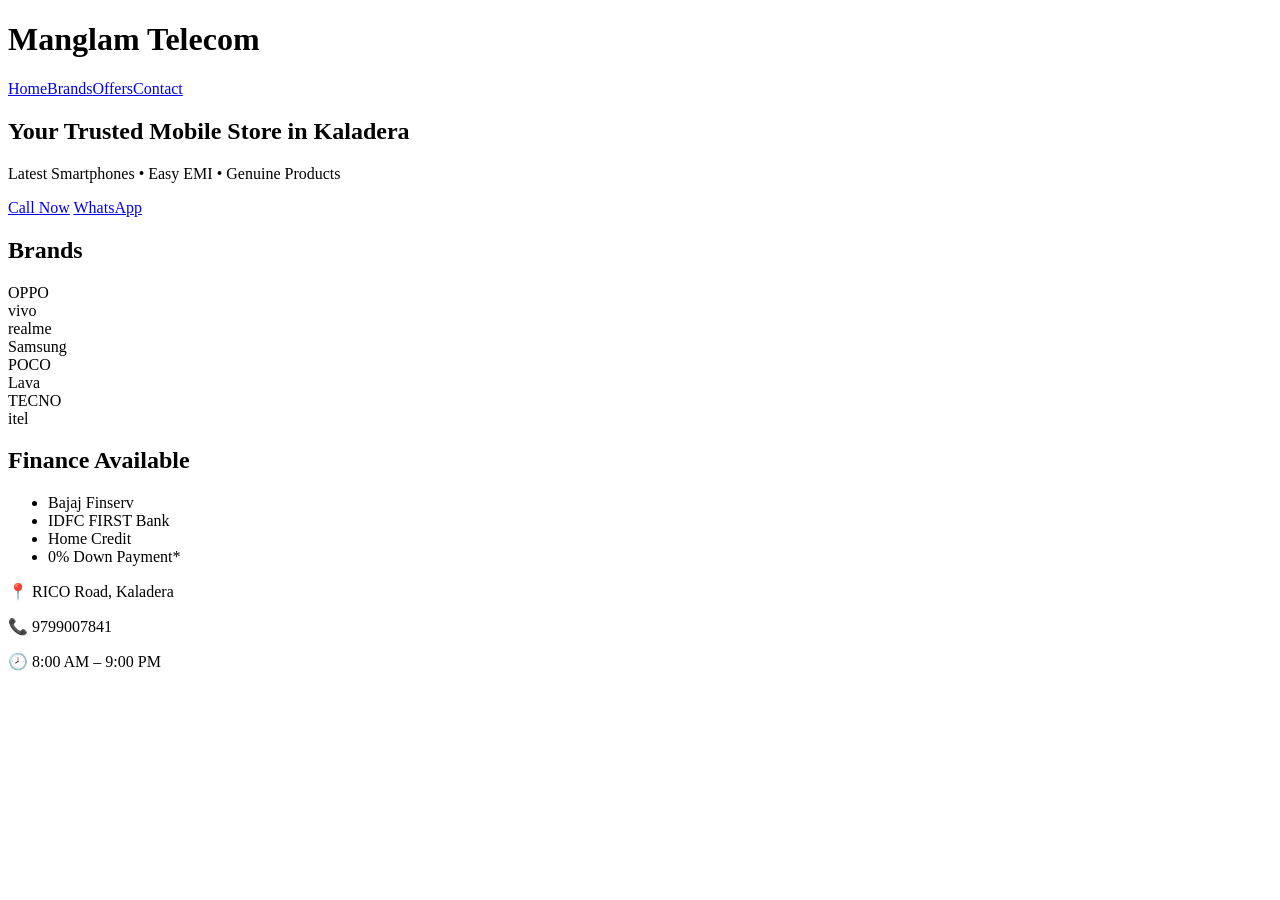
==== commit 93876f9a: "Add files via upload" ====
--- a/index.html
+++ b/index.html
@@ -1,137 +1,40 @@
 <!DOCTYPE html>
-<html lang="en">
-<head>
-    <meta charset="UTF-8">
-    <meta name="viewport" content="width=device-width, initial-scale=1.0">
-    <title>Manglam Telecom | Premium Mobile Store in Kaladera, Jaipur</title>
-    <meta name="description" content="Manglam Telecom - Your Trusted Mobile Store in Kaladera since 2007. 18+ Years of Experience. Get the latest smartphones, accessories, best deals, and Easy EMI.">
-    <meta name="keywords" content="Manglam Telecom, Mobile Store Kaladera, Buy Mobile Jaipur, SmartPhones EMI, Sohan Kumar Sharma">
-    <link rel="stylesheet" href="css/style.css">
-    <link rel="stylesheet" href="css/animations.css">
-    <link rel="stylesheet" href="css/responsive.css">
-    <link href="https://fonts.googleapis.com/css2?family=Inter:wght@300;400;600;800&display=swap" rel="stylesheet">
-    <link rel="stylesheet" href="https://cdnjs.cloudflare.com/ajax/libs/font-awesome/6.4.0/css/all.min.css">
-</head>
+<html lang="en"><head><meta charset="UTF-8"><meta name="viewport" content="width=device-width,initial-scale=1">
+<title>Manglam Telecom</title>
+<link rel="stylesheet" href="css/style.css"></head>
 <body>
-    <div id="preloader">
-        <div class="loader-ring"></div>
-        <div class="loader-text">Manglam Telecom</div>
-    </div>
+<header><h1>Manglam Telecom</h1>
+<nav><a href="#">Home</a><a href="#">Brands</a><a href="#">Offers</a><a href="#">Contact</a></nav>
+</header>
+<section class="hero">
+<h2>Your Trusted Mobile Store in Kaladera</h2>
+<p>Latest Smartphones • Easy EMI • Genuine Products</p>
+<a class="btn" href="tel:+919799007841">Call Now</a>
+<a class="btn wa" href="https://wa.me/919799007841">WhatsApp</a>
+</section>
 
-    <nav id="navbar" class="glass-nav">
-        <div class="container nav-wrapper">
-            <a href="index.html" class="logo"><span class="orange-text">Manglam</span>Telecom</a>
-            <ul class="nav-links">
-                <li><a href="index.html" class="active">Home</a></li>
-                <li><a href="products.html">Products</a></li>
-                <li><a href="offers.html">Offers</a></li>
-                <li><a href="gallery.html">Gallery</a></li>
-                <li><a href="contact.html">Contact</a></li>
-            </ul>
-            <div class="nav-actions">
-                <a href="tel:+919799007841" class="btn btn-outline"><i class="fas fa-phone"></i> Call Now</a>
-            </div>
-            <div class="hamburger"><i class="fas fa-bars"></i></div>
-        </div>
-    </nav>
+<section>
+<h2>Brands</h2>
+<div class="grid">
+<div>OPPO</div><div>vivo</div><div>realme</div><div>Samsung</div>
+<div>POCO</div><div>Lava</div><div>TECNO</div><div>itel</div>
+</div>
+</section>
 
-    <header class="hero" id="home">
-        <div class="hero-overlay"></div>
-        <div class="container hero-content fade-in-up">
-            <div class="badge-trusted"><i class="fas fa-shield-alt"></i> 18+ Years of Trusted Service</div>
-            <h1>Latest Smartphones.<br><span class="orange-glow">Best Deals. Easy EMI.</span></h1>
-            <p class="subtitle">Your Trusted Mobile Store in Kaladera, Serving Since 2007</p>
-            <div class="hero-buttons">
-                <a href="tel:+919799007841" class="btn btn-primary"><i class="fas fa-phone"></i> Call Now</a>
-                <a href="https://wa.me/919799007841" target="_blank" class="btn btn-whatsapp"><i class="fab fa-whatsapp"></i> WhatsApp</a>
-                <a href="contact.html" class="btn btn-glass"><i class="fas fa-map-marker-alt"></i> Directions</a>
-            </div>
-        </div>
-    </header>
+<section>
+<h2>Finance Available</h2>
+<ul>
+<li>Bajaj Finserv</li>
+<li>IDFC FIRST Bank</li>
+<li>Home Credit</li>
+<li>0% Down Payment*</li>
+</ul>
+</section>
 
-    <section class="stats-section">
-        <div class="container stats-grid">
-            <div class="stat-box glass-card"><h2 class="counter" data-target="18">0</h2><span>+</span><p>Years Experience</p></div>
-            <div class="stat-box glass-card"><h2 class="counter" data-target="10000">0</h2><span>+</span><p>Happy Customers</p></div>
-            <div class="stat-box glass-card"><h2 class="counter" data-target="500">0</h2><span>+</span><p>Mobile Models</p></div>
-            <div class="stat-box glass-card"><h2>100%</h2><p>Genuine Products</p></div>
-        </div>
-    </section>
-
-    <section class="brands-section">
-        <div class="slider">
-            <div class="slide-track">
-                <div class="slide">Apple</div><div class="slide">Samsung</div><div class="slide">OnePlus</div>
-                <div class="slide">OPPO</div><div class="slide">vivo</div><div class="slide">realme</div>
-                <div class="slide">Xiaomi</div><div class="slide">Motorola</div><div class="slide">POCO</div>
-                <div class="slide">Apple</div><div class="slide">Samsung</div><div class="slide">OnePlus</div>
-            </div>
-        </div>
-    </section>
-
-    <section class="featured-section container">
-        <h2 class="section-title">New Arrivals & <span class="orange-text">Featured</span></h2>
-        <div class="product-grid">
-            <div class="product-card glass-card">
-                <div class="badges"><span class="badge new">NEW</span><span class="badge five-g">5G</span></div>
-                <div class="img-container"><i class="fas fa-mobile-alt fa-5x" style="color: var(--primary-orange);"></i></div>
-                <h3>iPhone 15 Pro Max</h3>
-                <p class="emi-text"><i class="fas fa-check-circle"></i> Easy EMI Available</p>
-                <div class="card-actions">
-                    <a href="tel:+919799007841" class="btn btn-sm btn-outline">Call for Price</a>
-                    <a href="https://wa.me/919799007841" class="btn btn-sm btn-whatsapp"><i class="fab fa-whatsapp"></i> Enquiry</a>
-                </div>
-            </div>
-            <div class="product-card glass-card">
-                <div class="badges"><span class="badge five-g">5G</span></div>
-                <div class="img-container"><i class="fas fa-mobile-alt fa-5x" style="color: #007aff;"></i></div>
-                <h3>Samsung Galaxy S24 Ultra</h3>
-                <p class="emi-text"><i class="fas fa-check-circle"></i> Easy EMI Available</p>
-                <div class="card-actions">
-                    <a href="tel:+919799007841" class="btn btn-sm btn-outline">Call for Price</a>
-                    <a href="https://wa.me/919799007841" class="btn btn-sm btn-whatsapp"><i class="fab fa-whatsapp"></i> Enquiry</a>
-                </div>
-            </div>
-        </div>
-    </section>
-
-    <footer class="glass-footer">
-        <div class="container footer-grid">
-            <div class="footer-about">
-                <h3><span class="orange-text">Manglam</span> Telecom</h3>
-                <p>Owner: Sohan Kumar Sharma</p>
-                <p>Your Trusted Mobile Store in Kaladera serving 10,000+ happy customers since 2007.</p>
-            </div>
-            <div class="footer-links">
-                <h3>Quick Links</h3>
-                <ul>
-                    <li><a href="index.html">Home</a></li>
-                    <li><a href="products.html">Products</a></li>
-                    <li><a href="offers.html">Latest Offers</a></li>
-                    <li><a href="gallery.html">Store Gallery</a></li>
-                </ul>
-            </div>
-            <div class="footer-contact">
-                <h3>Contact Us</h3>
-                <p><i class="fas fa-map-marker-alt"></i> RICO Road, Kaladera, Jaipur, Rajasthan 303801</p>
-                <p><i class="fas fa-phone"></i> +91 9799007841</p>
-            </div>
-        </div>
-    </footer>
-
-    <div class="floating-container">
-        <a href="https://wa.me/919799007841" target="_blank" class="float-btn float-wa"><i class="fab fa-whatsapp"></i></a>
-        <a href="tel:+919799007841" class="float-btn float-call"><i class="fas fa-phone"></i></a>
-        <a href="#" class="float-btn float-top" id="backToTop"><i class="fas fa-arrow-up"></i></a>
-    </div>
-
-    <div class="mobile-bottom-nav glass-nav">
-        <a href="index.html" class="active"><i class="fas fa-home"></i><span>Home</span></a>
-        <a href="products.html"><i class="fas fa-mobile-alt"></i><span>Phones</span></a>
-        <a href="offers.html"><i class="fas fa-tags"></i><span>Offers</span></a>
-        <a href="contact.html"><i class="fas fa-map-marker-alt"></i><span>Locate</span></a>
-    </div>
-
-    <script src="js/script.js"></script>
-</body>
-</html>
+<footer>
+<p>📍 RICO Road, Kaladera</p>
+<p>📞 9799007841</p>
+<p>🕗 8:00 AM – 9:00 PM</p>
+</footer>
+<script src="js/script.js"></script>
+</body></html>
